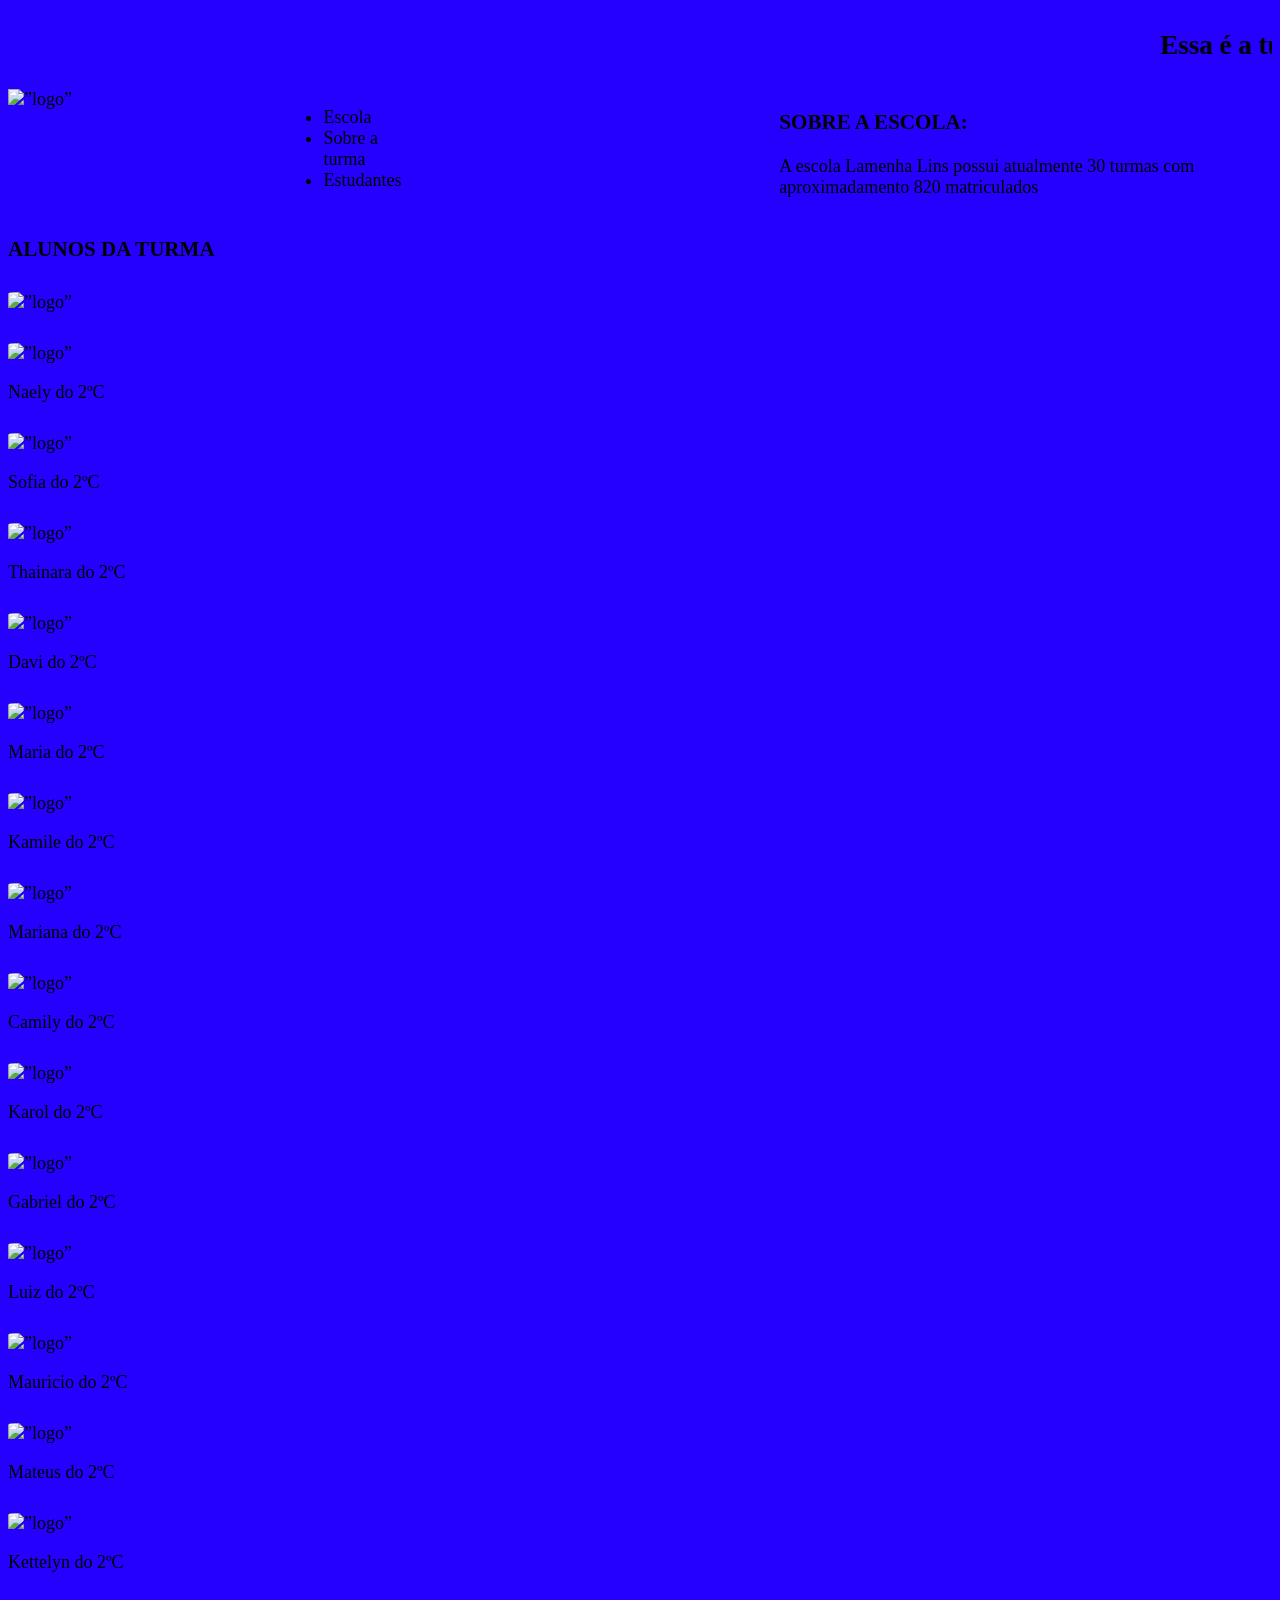
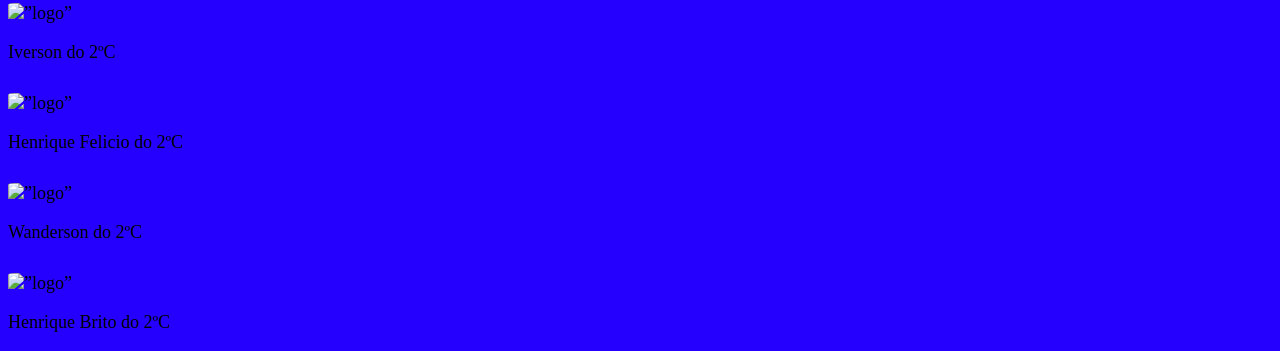
==== index.html @ 3bd7f38f "Add files via upload" ====
<!DOCTYPE html>
<html lang="en">
<head>
    <meta charset="UTF-8">
    <meta http-equiv="X-UA-Compatible" content="IE=edge">
    <meta name="viewport" content="width=device-width, initial-scale=1.0">
    <title>Escola Lamenha Lins</title>
    <link rel = "stylesheet" href = Style.css>
</head>
 
<html lang="en">

<body>
    <header>
        <section class = "topo">
        <marquee><h1>Essa é a turma do 2ºC</h1></marquee>
        <section class = "meio">
     <img class="logoescola" src=img/zedamanga.png alt=”logo”>
        <ul class = "topico">
            <li>Escola</li>
            <li>Sobre a turma</li>
            <li>Estudantes</li>
        </ul>
    
        <div>
            <h1>SOBRE A ESCOLA:</h1>
            <p> A escola Lamenha Lins possui atualmente 30 turmas com aproximadamento 820 matriculados</p>
        </div>
    </section>
    <section>
        <div>
            
            <h1><strong> ALUNOS DA TURMA</strong></h1>
            
        <div Class = "item">
            <img src=img/Ewellyn.jpg alt=”logo”>
            <p><STROEwellyn do 2ºC</p>
        </div>
        <div Class = "item">   
            <img src=img/Naely.jpg alt=”logo”>
            <p>Naely do 2ºC</p>
        </div>
        <div Class = "item">
            <img src=img/Sofia.jpg alt=”logo”>
            <p>Sofia do 2ºC</p>
        </div>
        <div Class = "item">
            <img src=img/Thainara.jpg alt=”logo”>
            <p>Thainara do 2ºC</p>
        </div>
        <div Class = "item">
            <img src=img/davizinho.jpg alt=”logo”>
            <p>Davi do 2ºC</p>
        </div>
        <div Class = "item">
            <img src=img/Maria.png alt=”logo”>
            <p>Maria do 2ºC</p>
        </div>
        <div Class = "item">
            <img src=img/Kamile.jpg alt=”logo”>
            <p>Kamile do 2ºC</p>
        </div>
        <div Class = "item">
            <img src=img/Mariana.jpg alt=”logo”>
            <p>Mariana do 2ºC</p>
        </div>
        <div Class = "item">
            <img src=img/Camily.jpg alt=”logo”>
            <p>Camily do 2ºC</p>
        </div>
        <div Class = "item">
            <img src=img/Karol.jpg alt=”logo”>
            <p>Karol do 2ºC</p>
        </div>
        <div Class = "item">
            <img src=img/Gabriel.jpg alt=”logo”>
            <p>Gabriel do 2ºC</p>
        </div>
        <div Class = "item">
            <img src=img/Luiz.jpg alt=”logo”>
            <p>Luiz do 2ºC</p>
        </div>
        <div Class = "item">
            <img src=img/Mauricio.jpg alt=”logo”>
            <p>Mauricio do 2ºC</p>
        </div>
        <div Class = "item">
            <img src=img/Mateus.jpg alt=”logo”>
            <p>Mateus do 2ºC</p>
        </div>
        <div Class = "item">
            <img src=img/KETTELYN.jpg alt=”logo”>
            <p>Kettelyn do 2ºC</p>
        </div>
        <div Class = "item">
            <img src=img/Iverson.png alt=”logo”>
            <p>Iverson do 2ºC</p>
        </div>
        <div Class = "item">
            <img src=img/HenriqueFelicio.jpeg alt=”logo”>
            <p>Henrique Felicio do 2ºC</p>
        </div>
        <div Class = "item">
            <img src=img/Wanderson.jpg alt=”logo”>
            <p>Wanderson do 2ºC</p>
        </div>
        <div Class = "item">
            <img src=img/HenriqueBrito.jpg alt=”logo”>
            <p>Henrique Brito do 2ºC</p>
        </div>
        </div>
    </section>
</body>
</html>
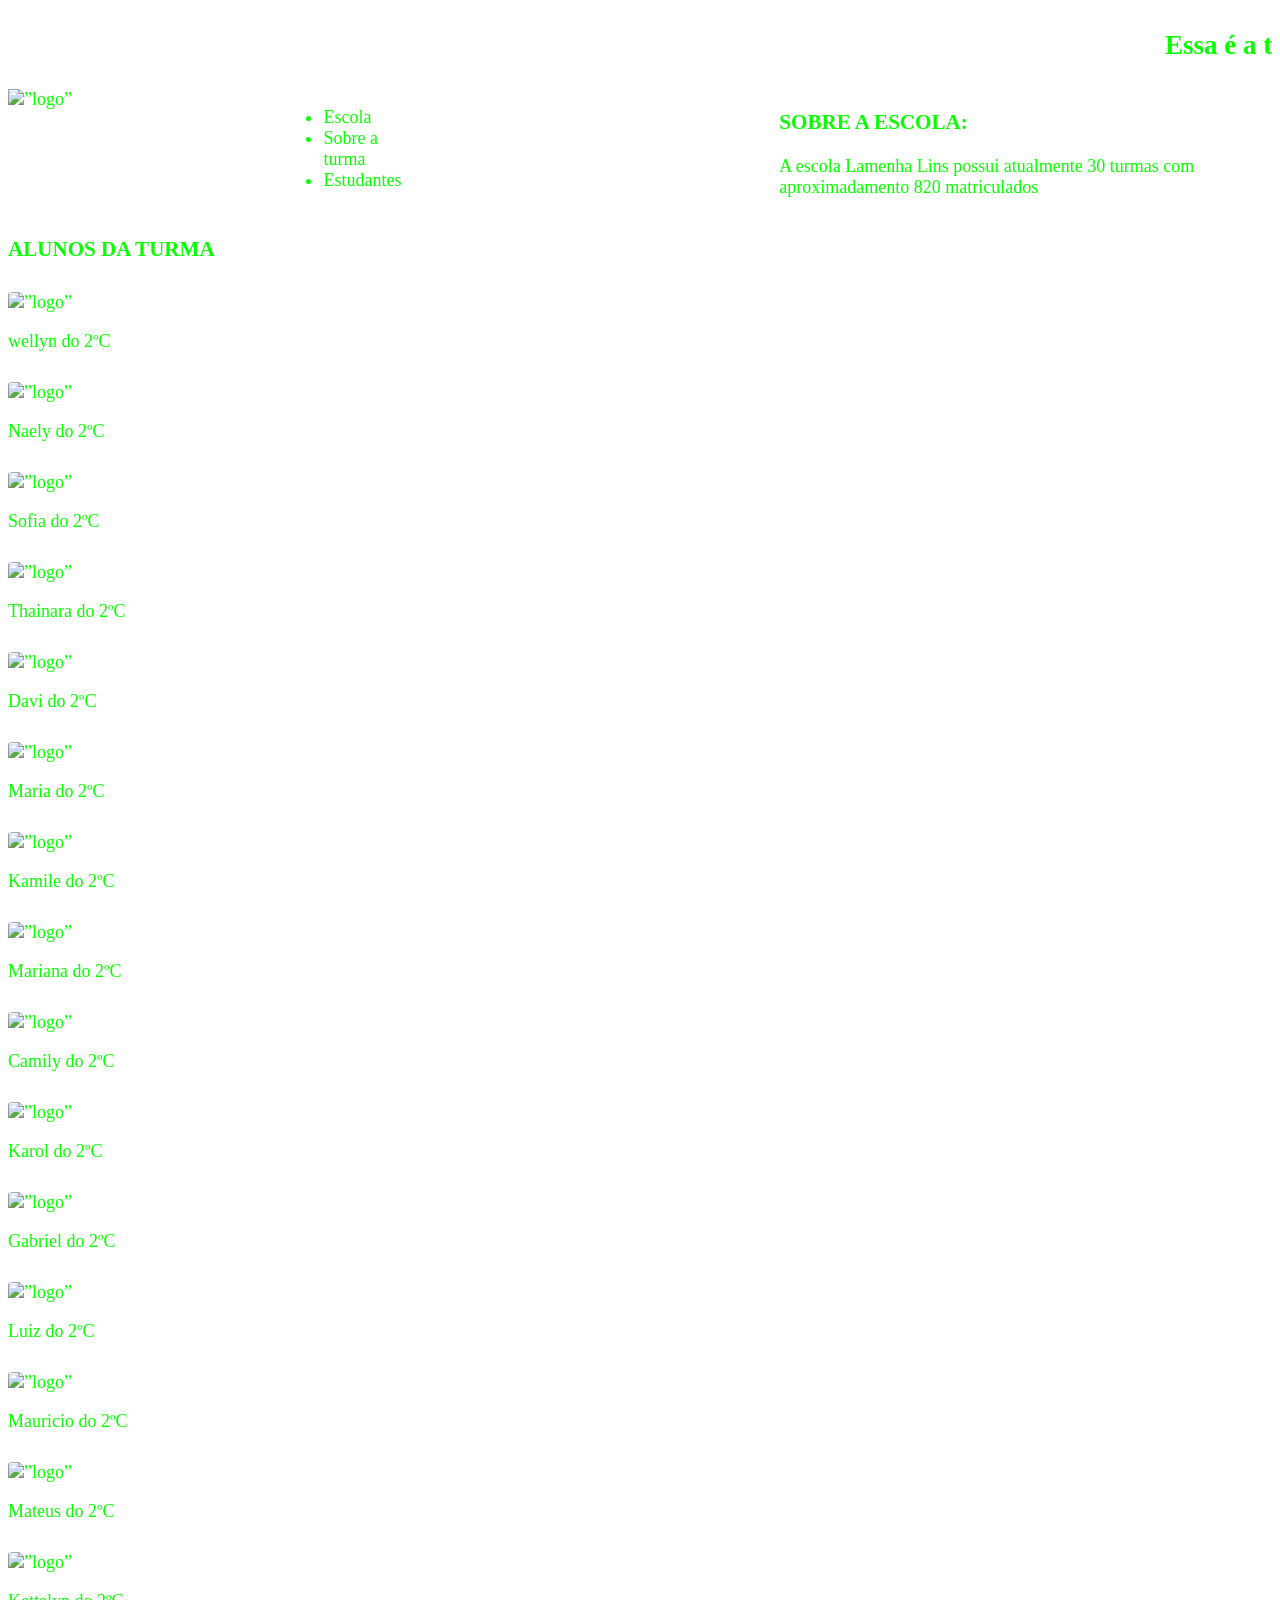
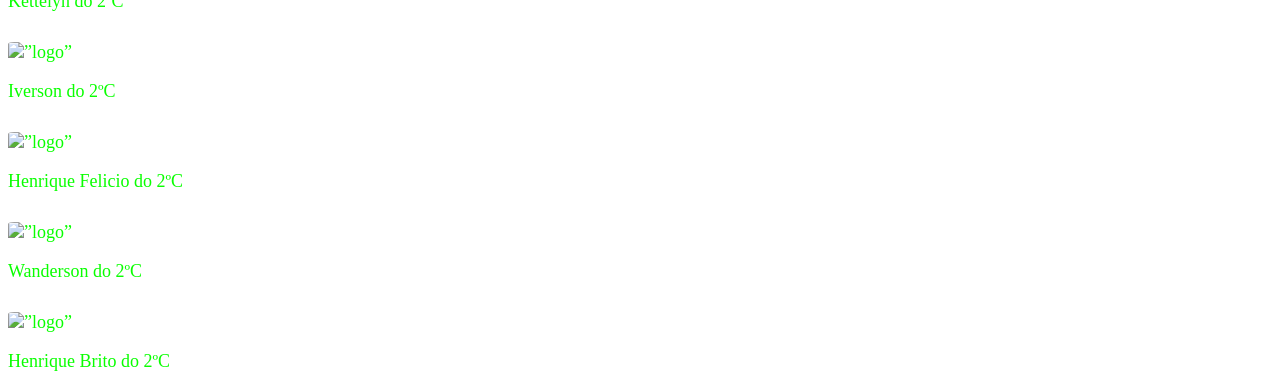
==== commit 6b64ac91: "Add files via upload" ====
--- a/index.html
+++ b/index.html
@@ -34,80 +34,99 @@
             
         <div Class = "item">
             <img src=img/Ewellyn.jpg alt=”logo”>
-            <p><STROEwellyn do 2ºC</p>
+          <p>  wellyn do 2ºC </p> 
         </div>
+
         <div Class = "item">   
             <img src=img/Naely.jpg alt=”logo”>
             <p>Naely do 2ºC</p>
         </div>
+
         <div Class = "item">
             <img src=img/Sofia.jpg alt=”logo”>
             <p>Sofia do 2ºC</p>
         </div>
+
         <div Class = "item">
             <img src=img/Thainara.jpg alt=”logo”>
             <p>Thainara do 2ºC</p>
         </div>
+
         <div Class = "item">
             <img src=img/davizinho.jpg alt=”logo”>
             <p>Davi do 2ºC</p>
         </div>
+
         <div Class = "item">
             <img src=img/Maria.png alt=”logo”>
             <p>Maria do 2ºC</p>
         </div>
+
         <div Class = "item">
             <img src=img/Kamile.jpg alt=”logo”>
             <p>Kamile do 2ºC</p>
         </div>
+
         <div Class = "item">
             <img src=img/Mariana.jpg alt=”logo”>
             <p>Mariana do 2ºC</p>
         </div>
+
         <div Class = "item">
             <img src=img/Camily.jpg alt=”logo”>
             <p>Camily do 2ºC</p>
         </div>
+
         <div Class = "item">
             <img src=img/Karol.jpg alt=”logo”>
             <p>Karol do 2ºC</p>
         </div>
+
         <div Class = "item">
             <img src=img/Gabriel.jpg alt=”logo”>
             <p>Gabriel do 2ºC</p>
         </div>
+
         <div Class = "item">
             <img src=img/Luiz.jpg alt=”logo”>
             <p>Luiz do 2ºC</p>
         </div>
+
         <div Class = "item">
             <img src=img/Mauricio.jpg alt=”logo”>
             <p>Mauricio do 2ºC</p>
         </div>
+
         <div Class = "item">
             <img src=img/Mateus.jpg alt=”logo”>
             <p>Mateus do 2ºC</p>
         </div>
+
         <div Class = "item">
             <img src=img/KETTELYN.jpg alt=”logo”>
             <p>Kettelyn do 2ºC</p>
         </div>
+
         <div Class = "item">
             <img src=img/Iverson.png alt=”logo”>
             <p>Iverson do 2ºC</p>
         </div>
+
         <div Class = "item">
             <img src=img/HenriqueFelicio.jpeg alt=”logo”>
             <p>Henrique Felicio do 2ºC</p>
         </div>
+
         <div Class = "item">
             <img src=img/Wanderson.jpg alt=”logo”>
             <p>Wanderson do 2ºC</p>
         </div>
+
         <div Class = "item">
             <img src=img/HenriqueBrito.jpg alt=”logo”>
             <p>Henrique Brito do 2ºC</p>
         </div>
+        
         </div>
     </section>
 </body>
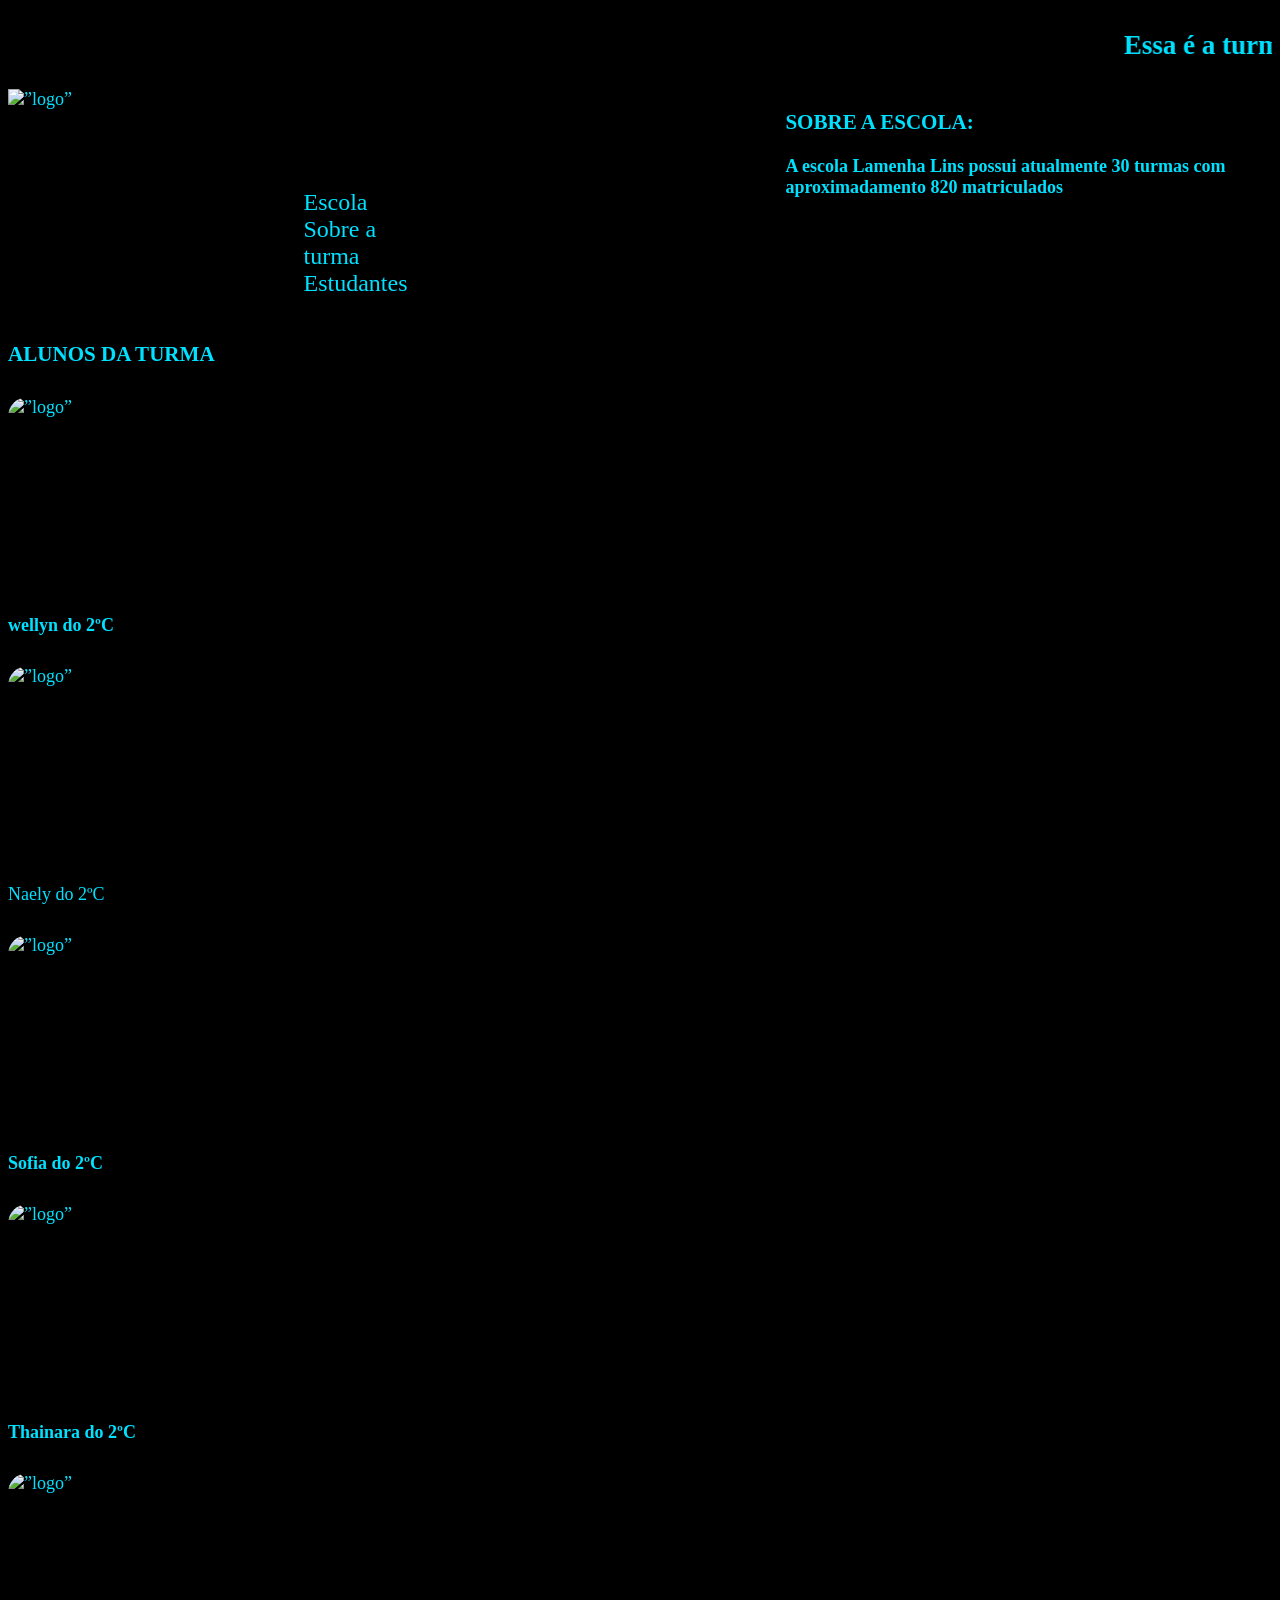
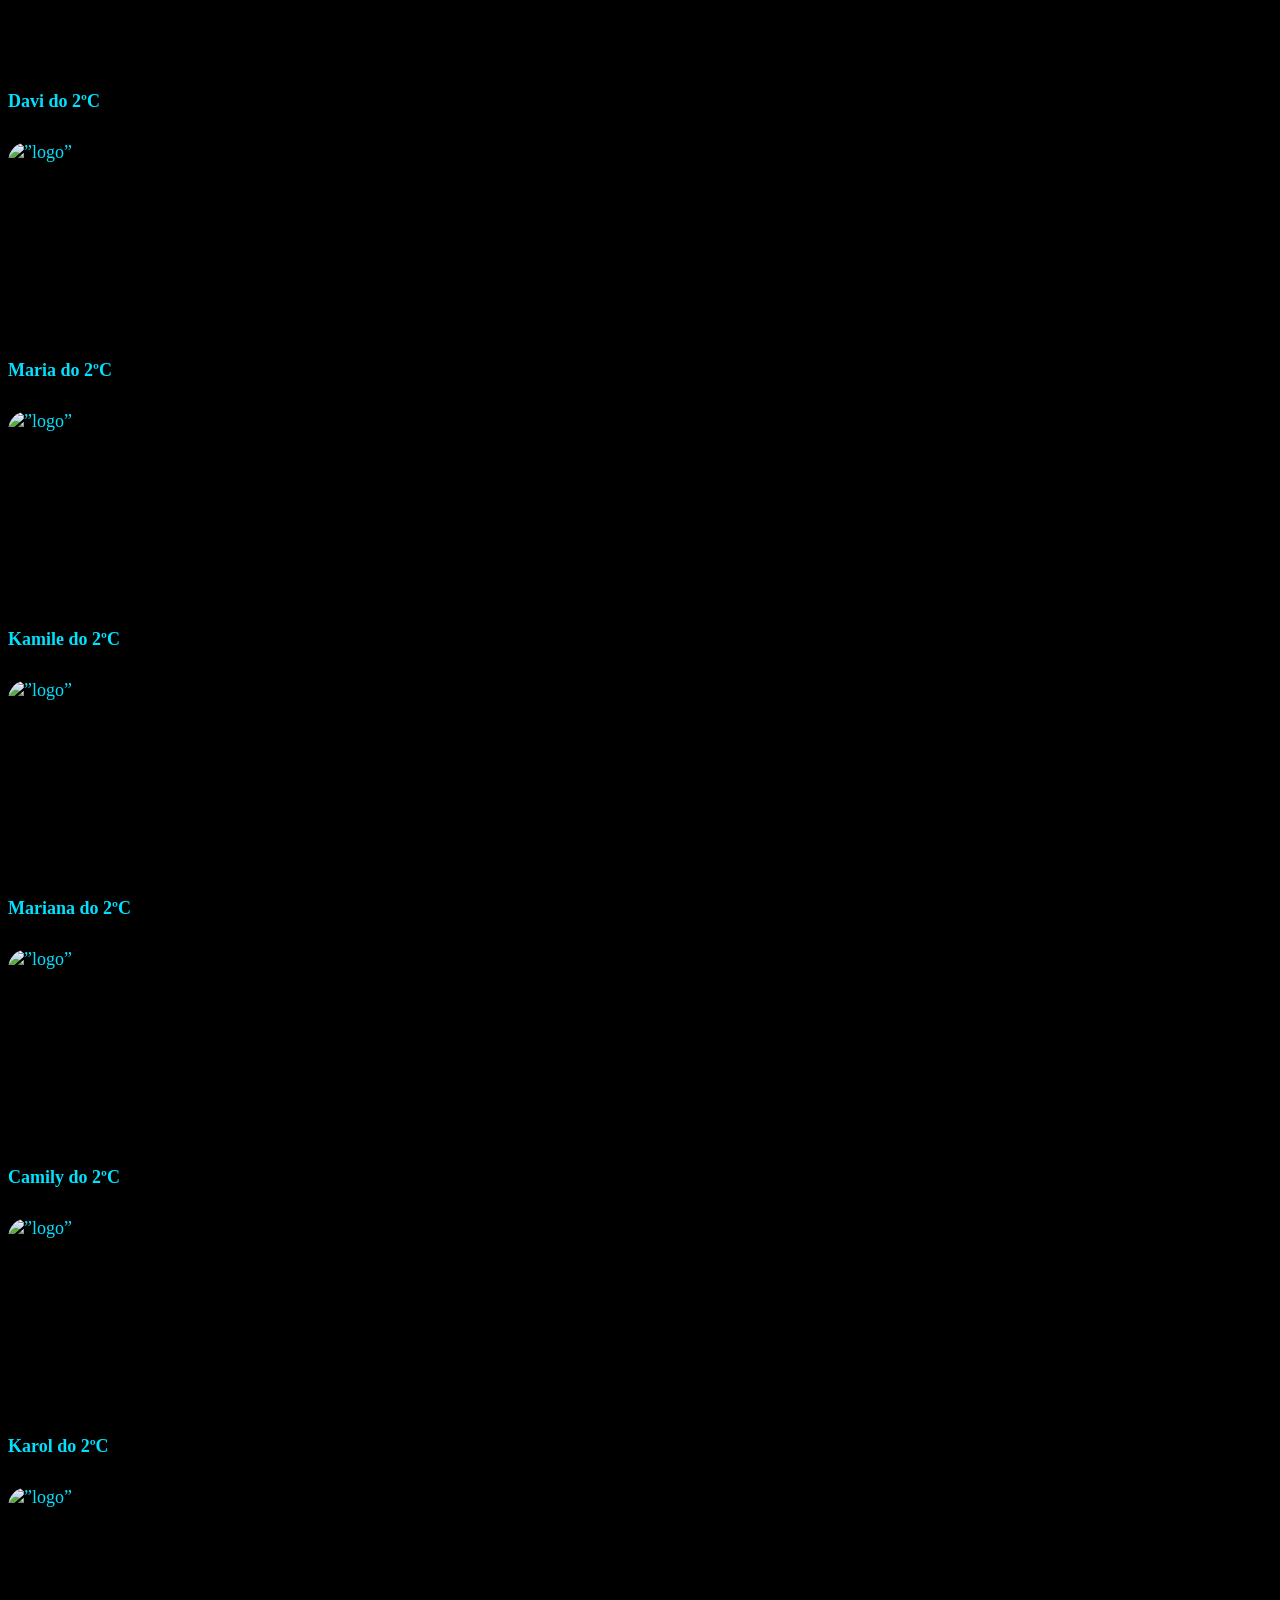
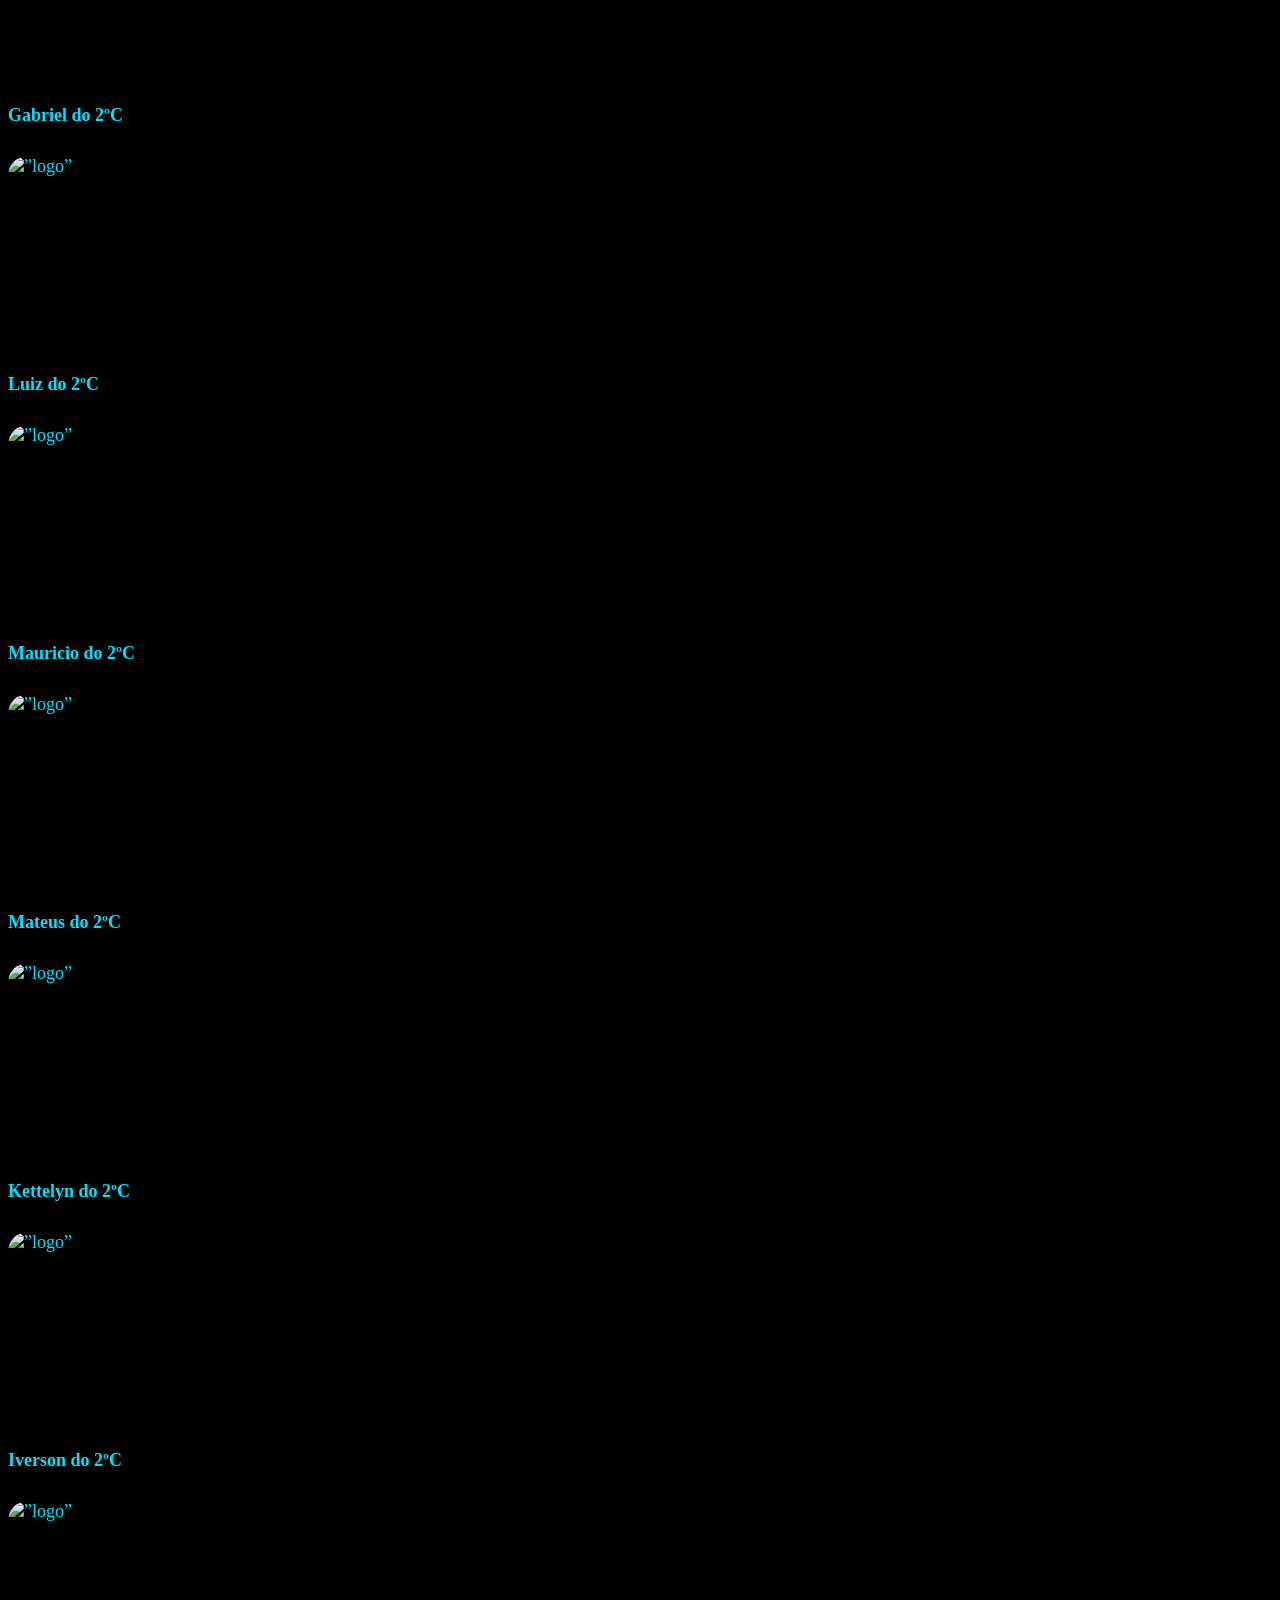
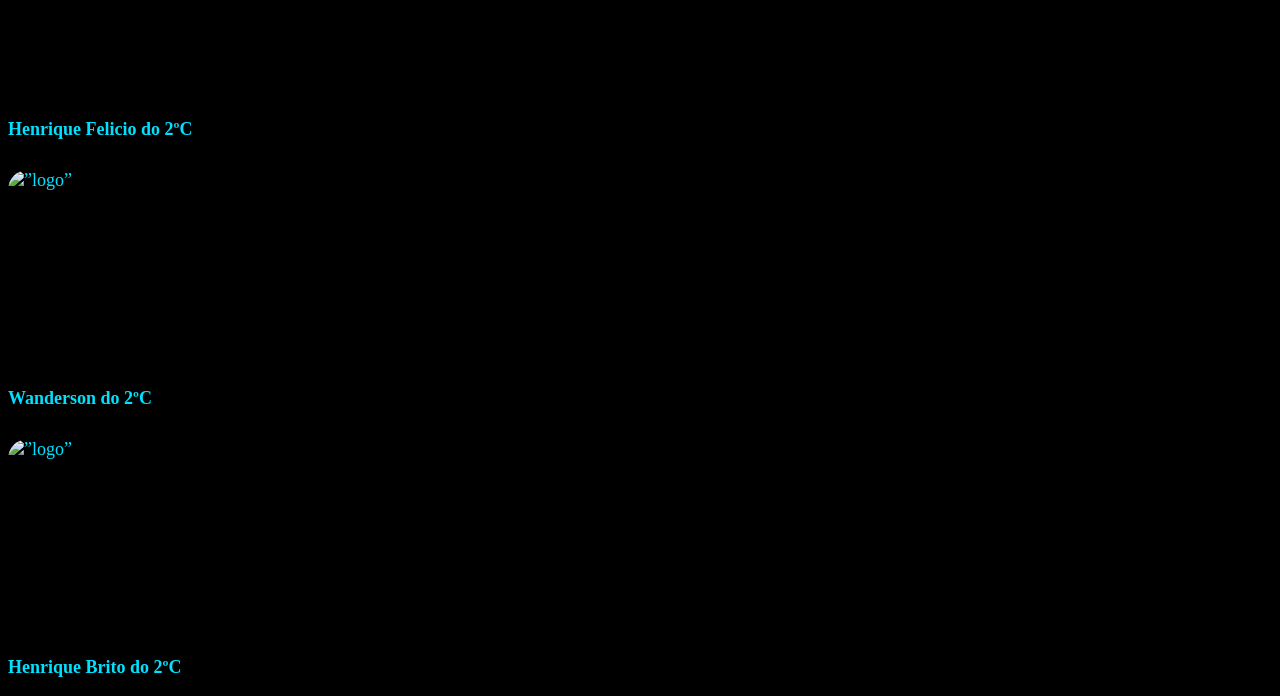
==== commit dd1a9382: "Add files via upload" ====
--- a/index.html
+++ b/index.html
@@ -24,7 +24,7 @@
     
         <div>
             <h1>SOBRE A ESCOLA:</h1>
-            <p> A escola Lamenha Lins possui atualmente 30 turmas com aproximadamento 820 matriculados</p>
+          <strong>  <p> A escola Lamenha Lins possui atualmente 30 turmas com aproximadamento 820 matriculados</p></strong>
         </div>
     </section>
     <section>
@@ -34,97 +34,97 @@
             
         <div Class = "item">
             <img src=img/Ewellyn.jpg alt=”logo”>
-          <p>  wellyn do 2ºC </p> 
+          <strong><p>  wellyn do 2ºC </p></strong> 
         </div>
 
         <div Class = "item">   
             <img src=img/Naely.jpg alt=”logo”>
-            <p>Naely do 2ºC</p>
+            <p>Naely do 2ºC</p></strong>
         </div>
 
         <div Class = "item">
             <img src=img/Sofia.jpg alt=”logo”>
-            <p>Sofia do 2ºC</p>
+            <strong>   <p>Sofia do 2ºC</p></strong>
         </div>
 
         <div Class = "item">
             <img src=img/Thainara.jpg alt=”logo”>
-            <p>Thainara do 2ºC</p>
+            <strong>  <p>Thainara do 2ºC</p></strong>
         </div>
 
         <div Class = "item">
             <img src=img/davizinho.jpg alt=”logo”>
-            <p>Davi do 2ºC</p>
+            <strong>  <p>Davi do 2ºC</p></strong>
         </div>
 
         <div Class = "item">
             <img src=img/Maria.png alt=”logo”>
-            <p>Maria do 2ºC</p>
+            <strong>   <p>Maria do 2ºC</p></strong>
         </div>
 
         <div Class = "item">
             <img src=img/Kamile.jpg alt=”logo”>
-            <p>Kamile do 2ºC</p>
+            <strong>  <p>Kamile do 2ºC</p></strong>
         </div>
 
         <div Class = "item">
             <img src=img/Mariana.jpg alt=”logo”>
-            <p>Mariana do 2ºC</p>
+            <strong>  <p>Mariana do 2ºC</p></strong>
         </div>
 
         <div Class = "item">
             <img src=img/Camily.jpg alt=”logo”>
-            <p>Camily do 2ºC</p>
+            <strong>  <p>Camily do 2ºC</p></strong>
         </div>
 
         <div Class = "item">
             <img src=img/Karol.jpg alt=”logo”>
-            <p>Karol do 2ºC</p>
+            <strong>  <p>Karol do 2ºC</p></strong>
         </div>
 
         <div Class = "item">
             <img src=img/Gabriel.jpg alt=”logo”>
-            <p>Gabriel do 2ºC</p>
+            <strong> <p>Gabriel do 2ºC</p></strong>
         </div>
 
         <div Class = "item">
             <img src=img/Luiz.jpg alt=”logo”>
-            <p>Luiz do 2ºC</p>
+            <strong>  <p>Luiz do 2ºC</p></strong>
         </div>
 
         <div Class = "item">
             <img src=img/Mauricio.jpg alt=”logo”>
-            <p>Mauricio do 2ºC</p>
+            <strong>  <p>Mauricio do 2ºC</p></strong>
         </div>
 
         <div Class = "item">
             <img src=img/Mateus.jpg alt=”logo”>
-            <p>Mateus do 2ºC</p>
+            <strong>   <p>Mateus do 2ºC</p></strong>
         </div>
 
         <div Class = "item">
             <img src=img/KETTELYN.jpg alt=”logo”>
-            <p>Kettelyn do 2ºC</p>
+            <strong>  <p>Kettelyn do 2ºC</p></strong>
         </div>
 
         <div Class = "item">
             <img src=img/Iverson.png alt=”logo”>
-            <p>Iverson do 2ºC</p>
+            <strong>  <p>Iverson do 2ºC</p></strong>
         </div>
 
         <div Class = "item">
             <img src=img/HenriqueFelicio.jpeg alt=”logo”>
-            <p>Henrique Felicio do 2ºC</p>
+            <strong>   <p>Henrique Felicio do 2ºC</p></strong>
         </div>
 
         <div Class = "item">
             <img src=img/Wanderson.jpg alt=”logo”>
-            <p>Wanderson do 2ºC</p>
+            <strong>  <p>Wanderson do 2ºC</p></strong>
         </div>
 
         <div Class = "item">
             <img src=img/HenriqueBrito.jpg alt=”logo”>
-            <p>Henrique Brito do 2ºC</p>
+            <strong>   <p>Henrique Brito do 2ºC</p></strong>
         </div>
         
         </div>
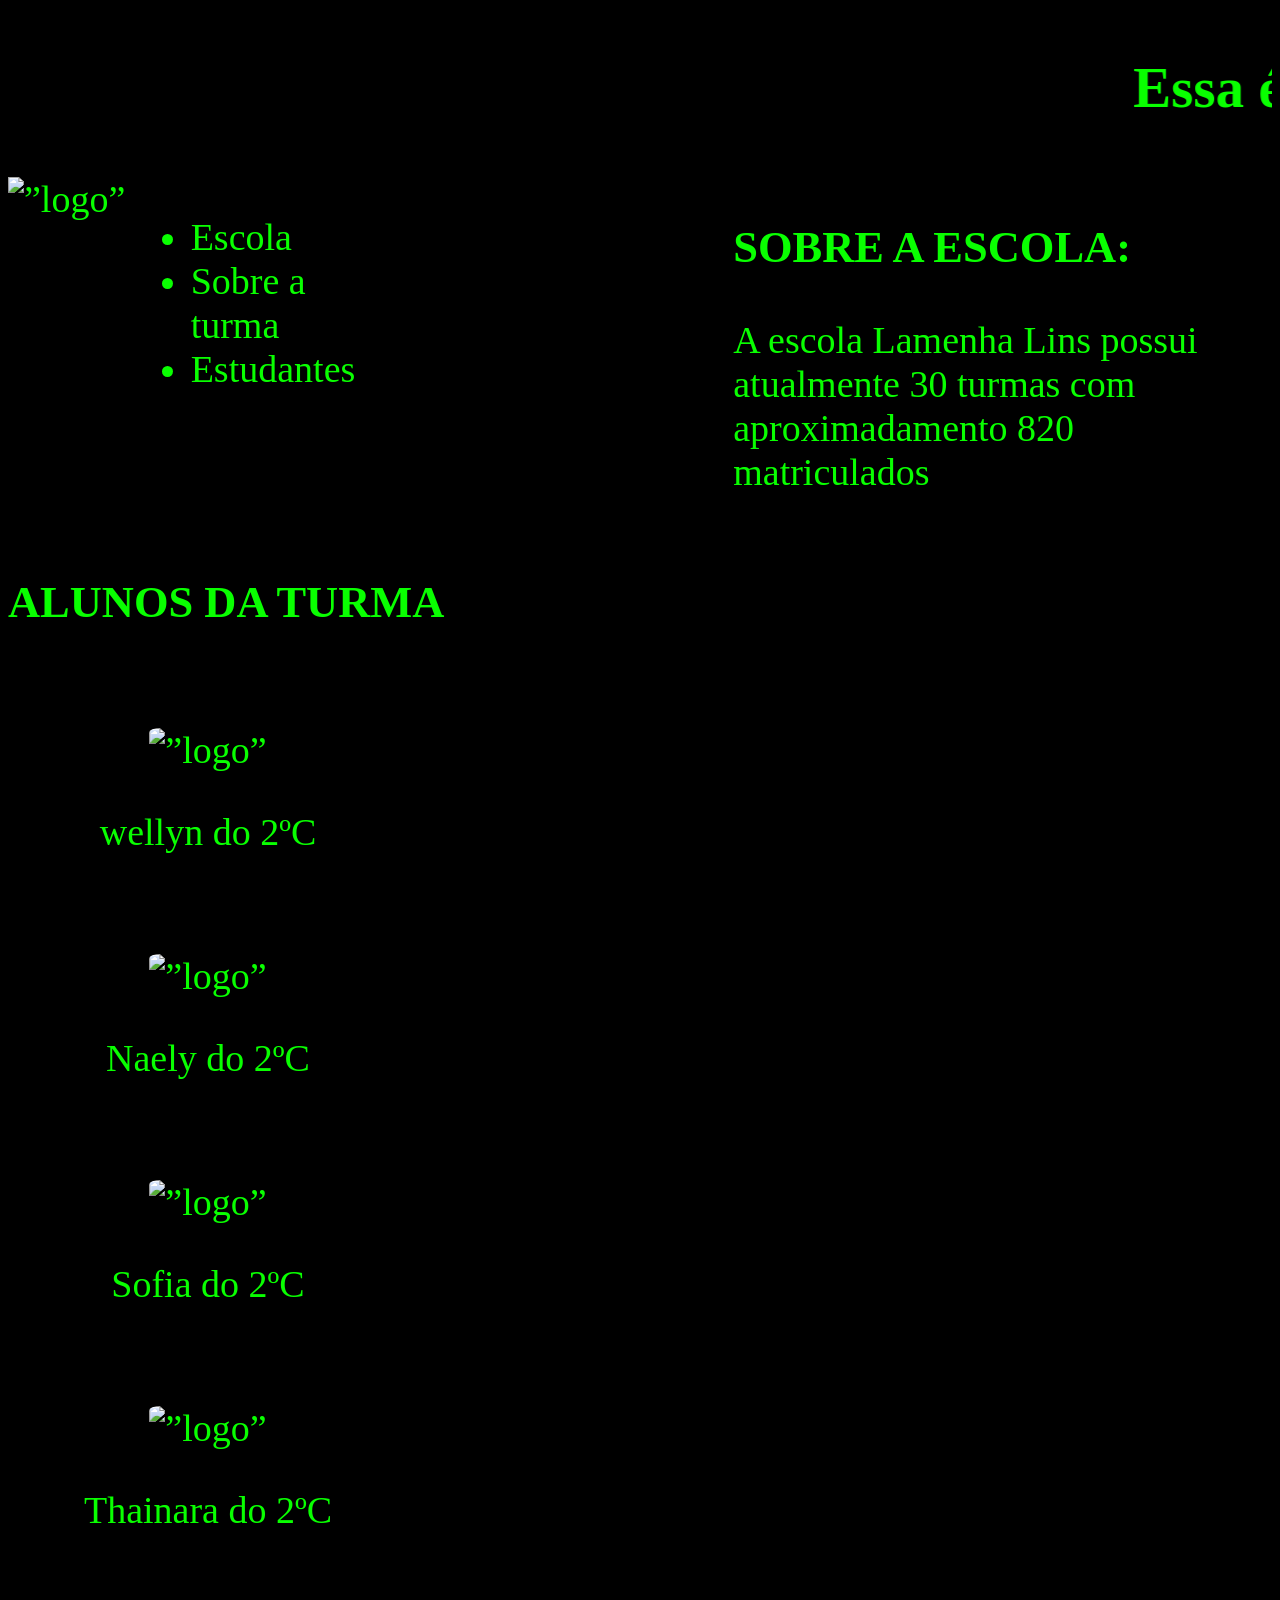
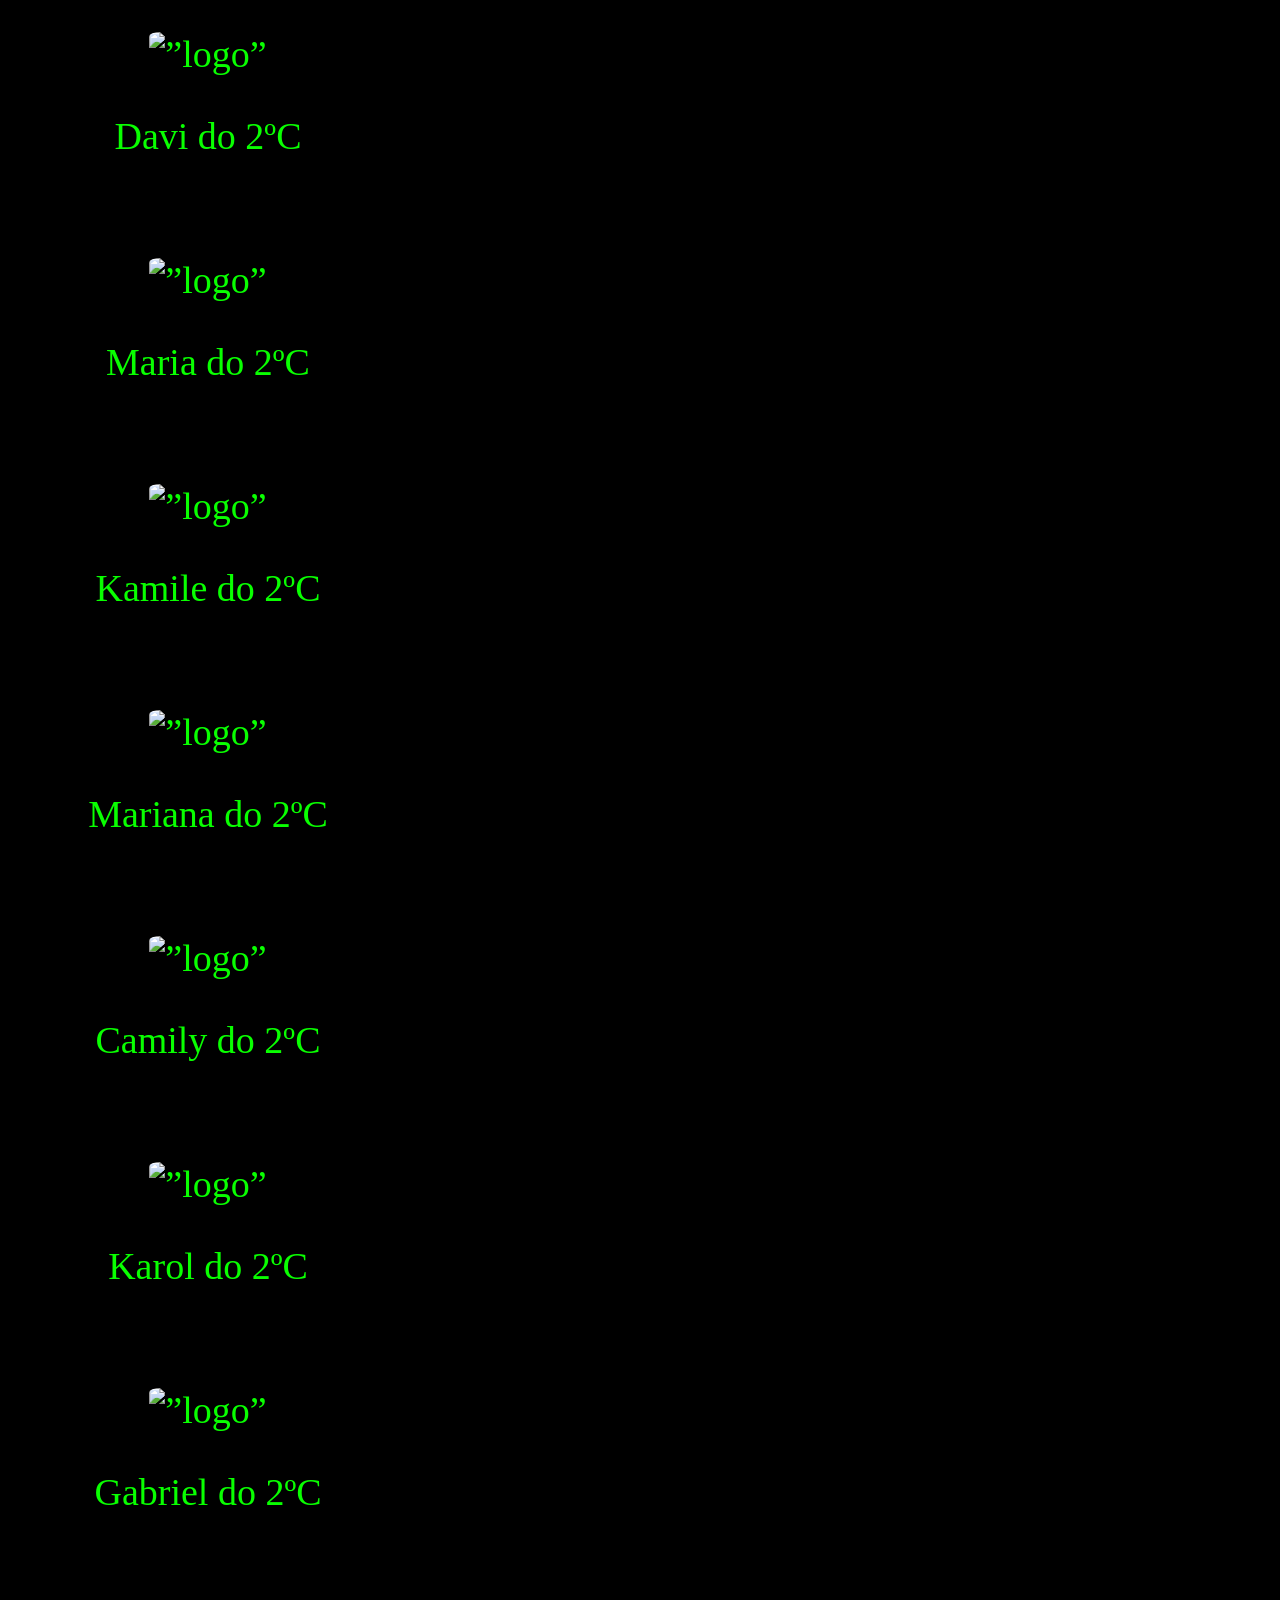
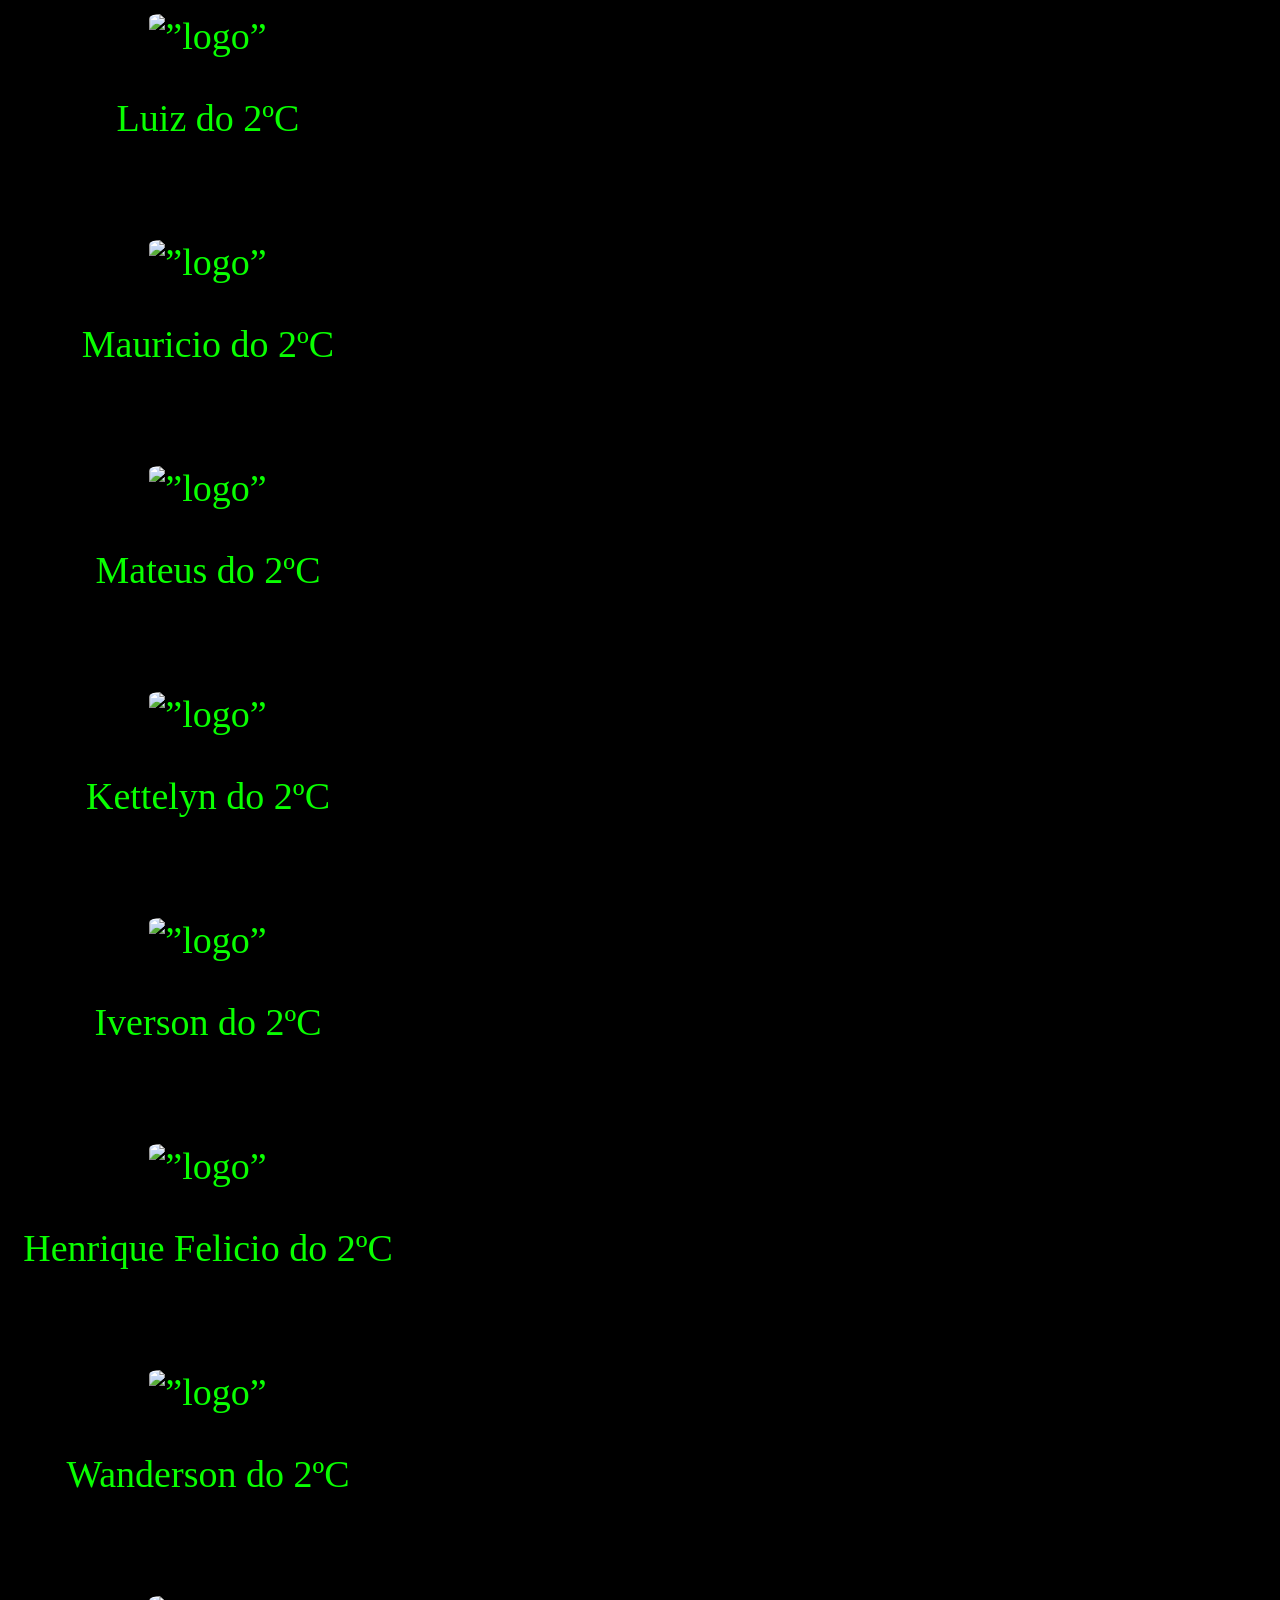
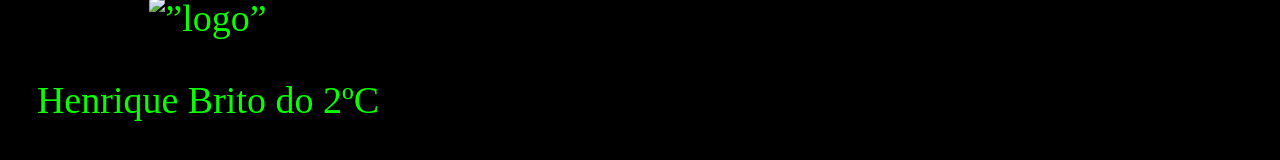
==== commit 5be1ca23: "Add files via upload" ====
--- a/index.html
+++ b/index.html
@@ -24,7 +24,7 @@
     
         <div>
             <h1>SOBRE A ESCOLA:</h1>
-          <strong>  <p> A escola Lamenha Lins possui atualmente 30 turmas com aproximadamento 820 matriculados</p></strong>
+            <p> A escola Lamenha Lins possui atualmente 30 turmas com aproximadamento 820 matriculados</p>
         </div>
     </section>
     <section>
@@ -34,97 +34,97 @@
             
         <div Class = "item">
             <img src=img/Ewellyn.jpg alt=”logo”>
-          <strong><p>  wellyn do 2ºC </p></strong> 
+          <p>  wellyn do 2ºC </p> 
         </div>
 
         <div Class = "item">   
             <img src=img/Naely.jpg alt=”logo”>
-            <p>Naely do 2ºC</p></strong>
+            <p>Naely do 2ºC</p>
         </div>
 
         <div Class = "item">
             <img src=img/Sofia.jpg alt=”logo”>
-            <strong>   <p>Sofia do 2ºC</p></strong>
+            <p>Sofia do 2ºC</p>
         </div>
 
         <div Class = "item">
             <img src=img/Thainara.jpg alt=”logo”>
-            <strong>  <p>Thainara do 2ºC</p></strong>
+            <p>Thainara do 2ºC</p>
         </div>
 
         <div Class = "item">
             <img src=img/davizinho.jpg alt=”logo”>
-            <strong>  <p>Davi do 2ºC</p></strong>
+            <p>Davi do 2ºC</p>
         </div>
 
         <div Class = "item">
             <img src=img/Maria.png alt=”logo”>
-            <strong>   <p>Maria do 2ºC</p></strong>
+            <p>Maria do 2ºC</p>
         </div>
 
         <div Class = "item">
             <img src=img/Kamile.jpg alt=”logo”>
-            <strong>  <p>Kamile do 2ºC</p></strong>
+            <p>Kamile do 2ºC</p>
         </div>
 
         <div Class = "item">
             <img src=img/Mariana.jpg alt=”logo”>
-            <strong>  <p>Mariana do 2ºC</p></strong>
+            <p>Mariana do 2ºC</p>
         </div>
 
         <div Class = "item">
             <img src=img/Camily.jpg alt=”logo”>
-            <strong>  <p>Camily do 2ºC</p></strong>
+            <p>Camily do 2ºC</p>
         </div>
 
         <div Class = "item">
             <img src=img/Karol.jpg alt=”logo”>
-            <strong>  <p>Karol do 2ºC</p></strong>
+            <p>Karol do 2ºC</p>
         </div>
 
         <div Class = "item">
             <img src=img/Gabriel.jpg alt=”logo”>
-            <strong> <p>Gabriel do 2ºC</p></strong>
+            <p>Gabriel do 2ºC</p>
         </div>
 
         <div Class = "item">
             <img src=img/Luiz.jpg alt=”logo”>
-            <strong>  <p>Luiz do 2ºC</p></strong>
+            <p>Luiz do 2ºC</p>
         </div>
 
         <div Class = "item">
             <img src=img/Mauricio.jpg alt=”logo”>
-            <strong>  <p>Mauricio do 2ºC</p></strong>
+            <p>Mauricio do 2ºC</p>
         </div>
 
         <div Class = "item">
             <img src=img/Mateus.jpg alt=”logo”>
-            <strong>   <p>Mateus do 2ºC</p></strong>
+            <p>Mateus do 2ºC</p>
         </div>
 
         <div Class = "item">
             <img src=img/KETTELYN.jpg alt=”logo”>
-            <strong>  <p>Kettelyn do 2ºC</p></strong>
+            <p>Kettelyn do 2ºC</p>
         </div>
 
         <div Class = "item">
             <img src=img/Iverson.png alt=”logo”>
-            <strong>  <p>Iverson do 2ºC</p></strong>
+            <p>Iverson do 2ºC</p>
         </div>
 
         <div Class = "item">
             <img src=img/HenriqueFelicio.jpeg alt=”logo”>
-            <strong>   <p>Henrique Felicio do 2ºC</p></strong>
+            <p>Henrique Felicio do 2ºC</p>
         </div>
 
         <div Class = "item">
             <img src=img/Wanderson.jpg alt=”logo”>
-            <strong>  <p>Wanderson do 2ºC</p></strong>
+            <p>Wanderson do 2ºC</p>
         </div>
 
         <div Class = "item">
             <img src=img/HenriqueBrito.jpg alt=”logo”>
-            <strong>   <p>Henrique Brito do 2ºC</p></strong>
+            <p>Henrique Brito do 2ºC</p>
         </div>
         
         </div>
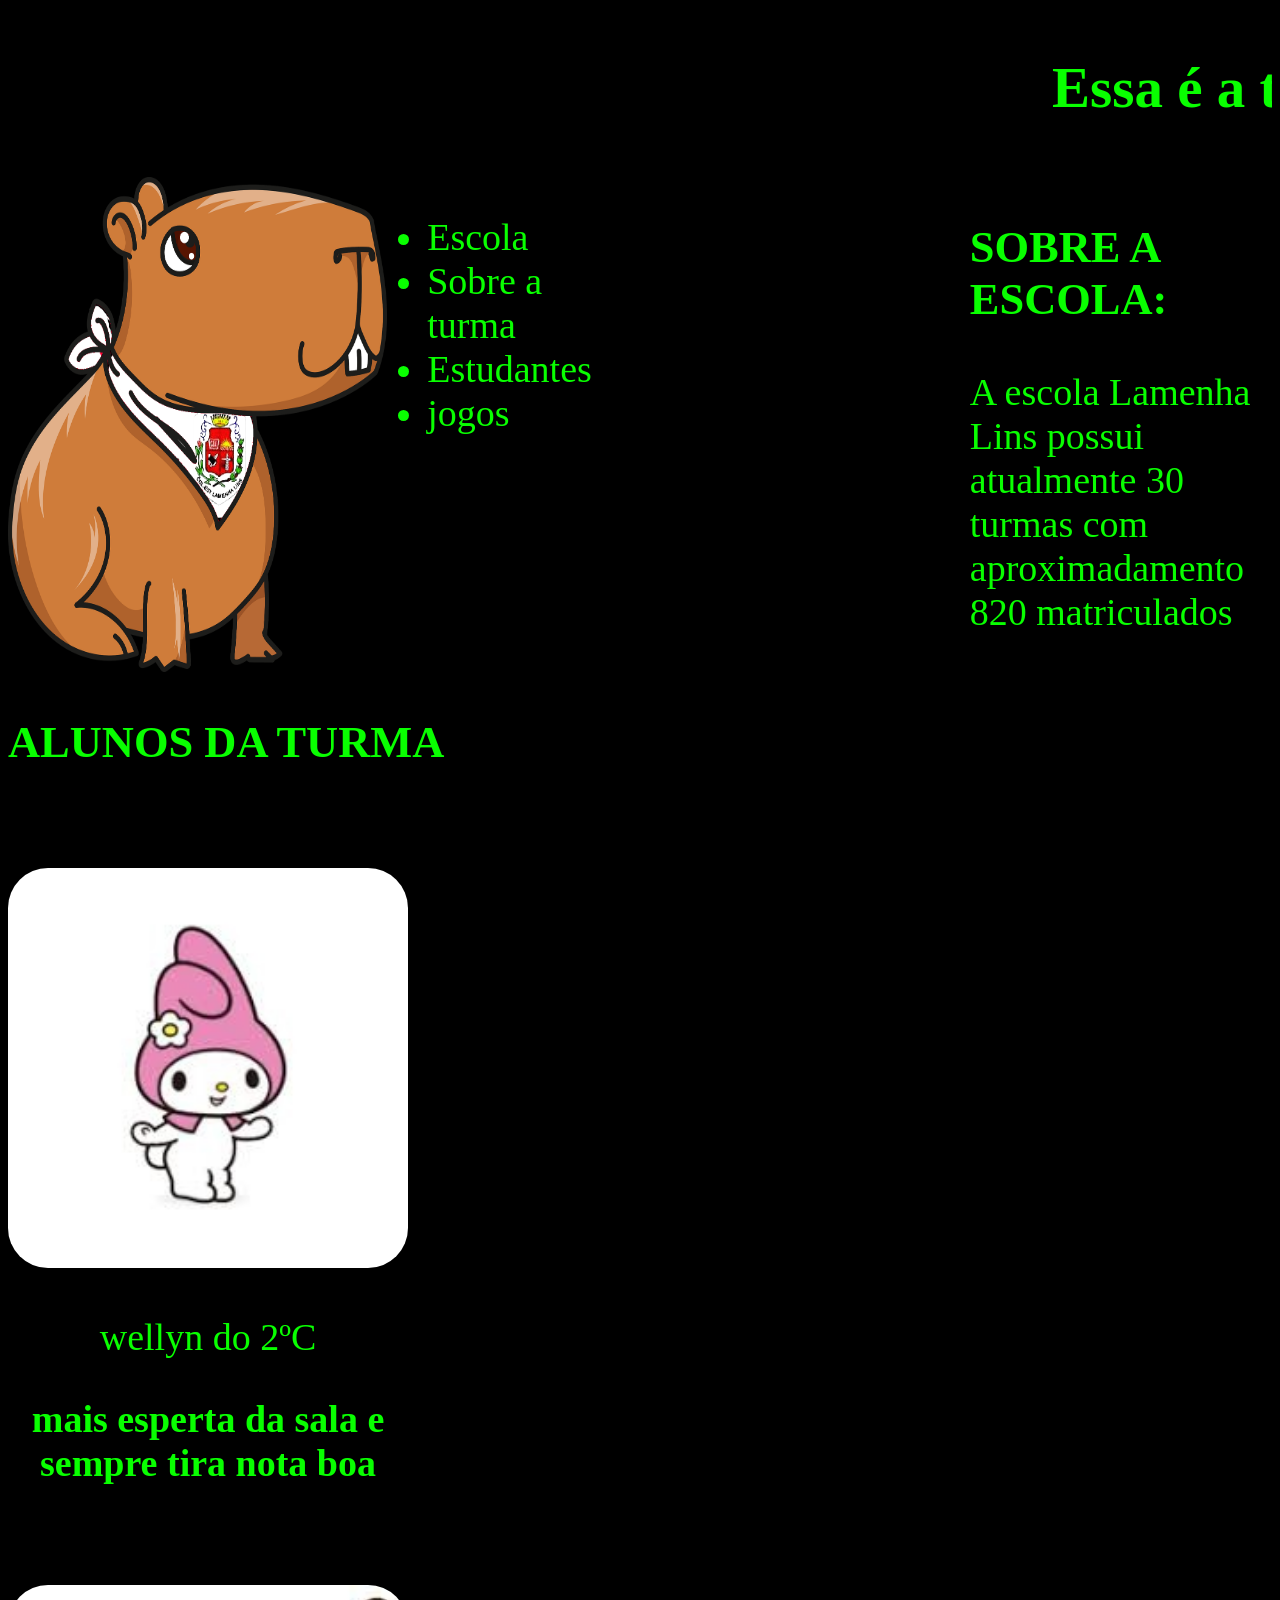
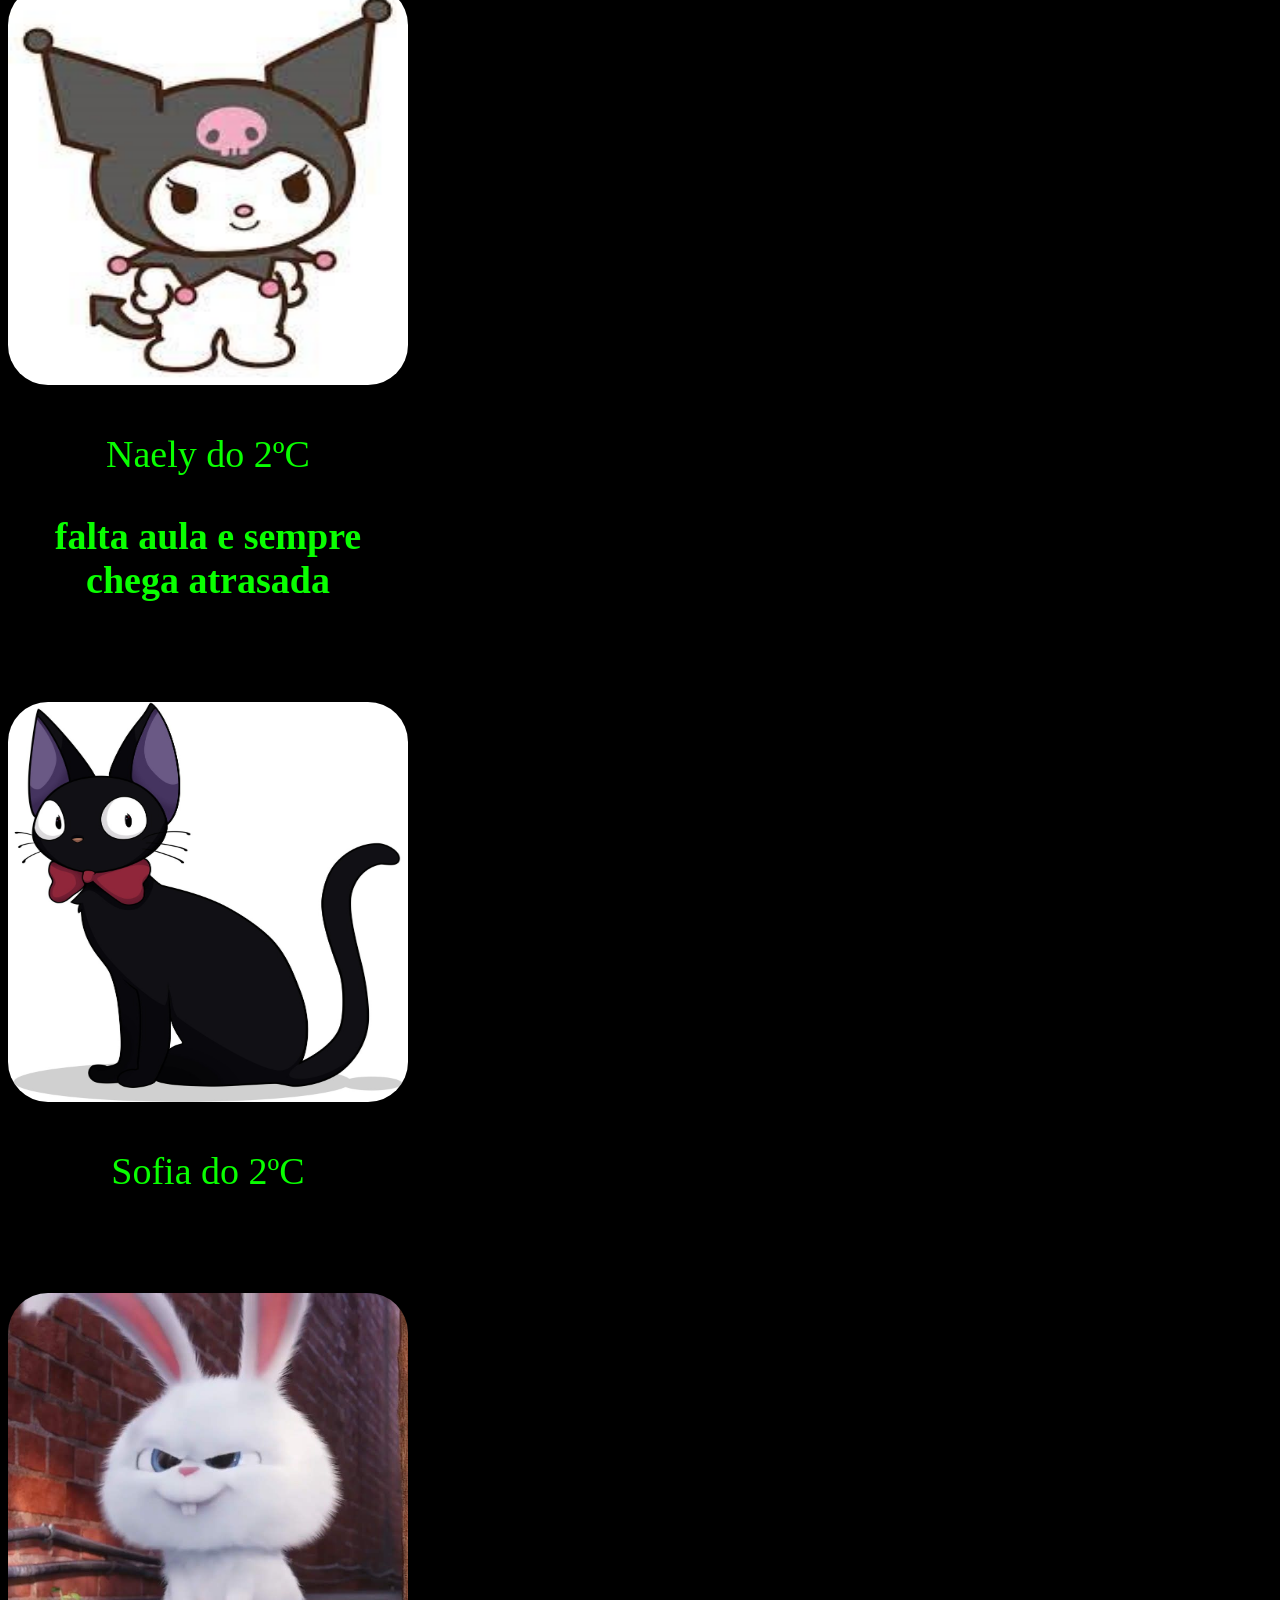
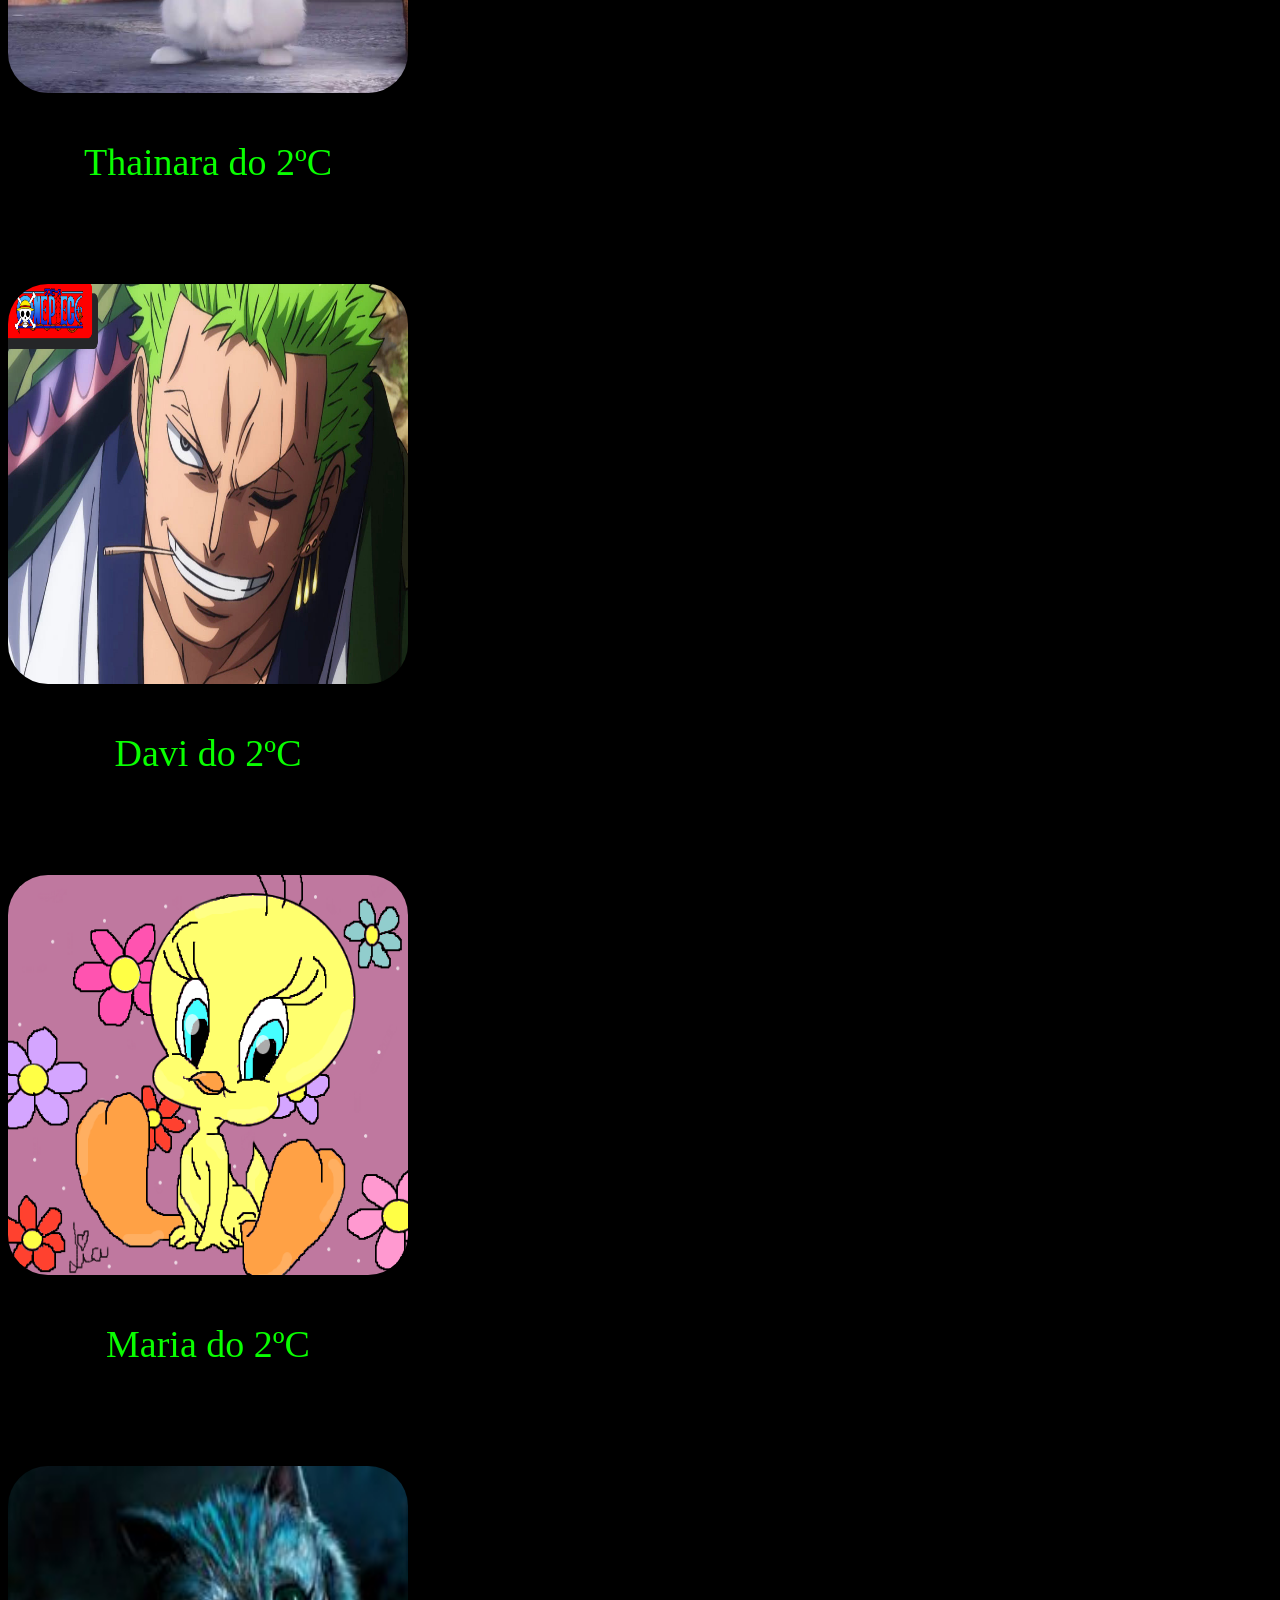
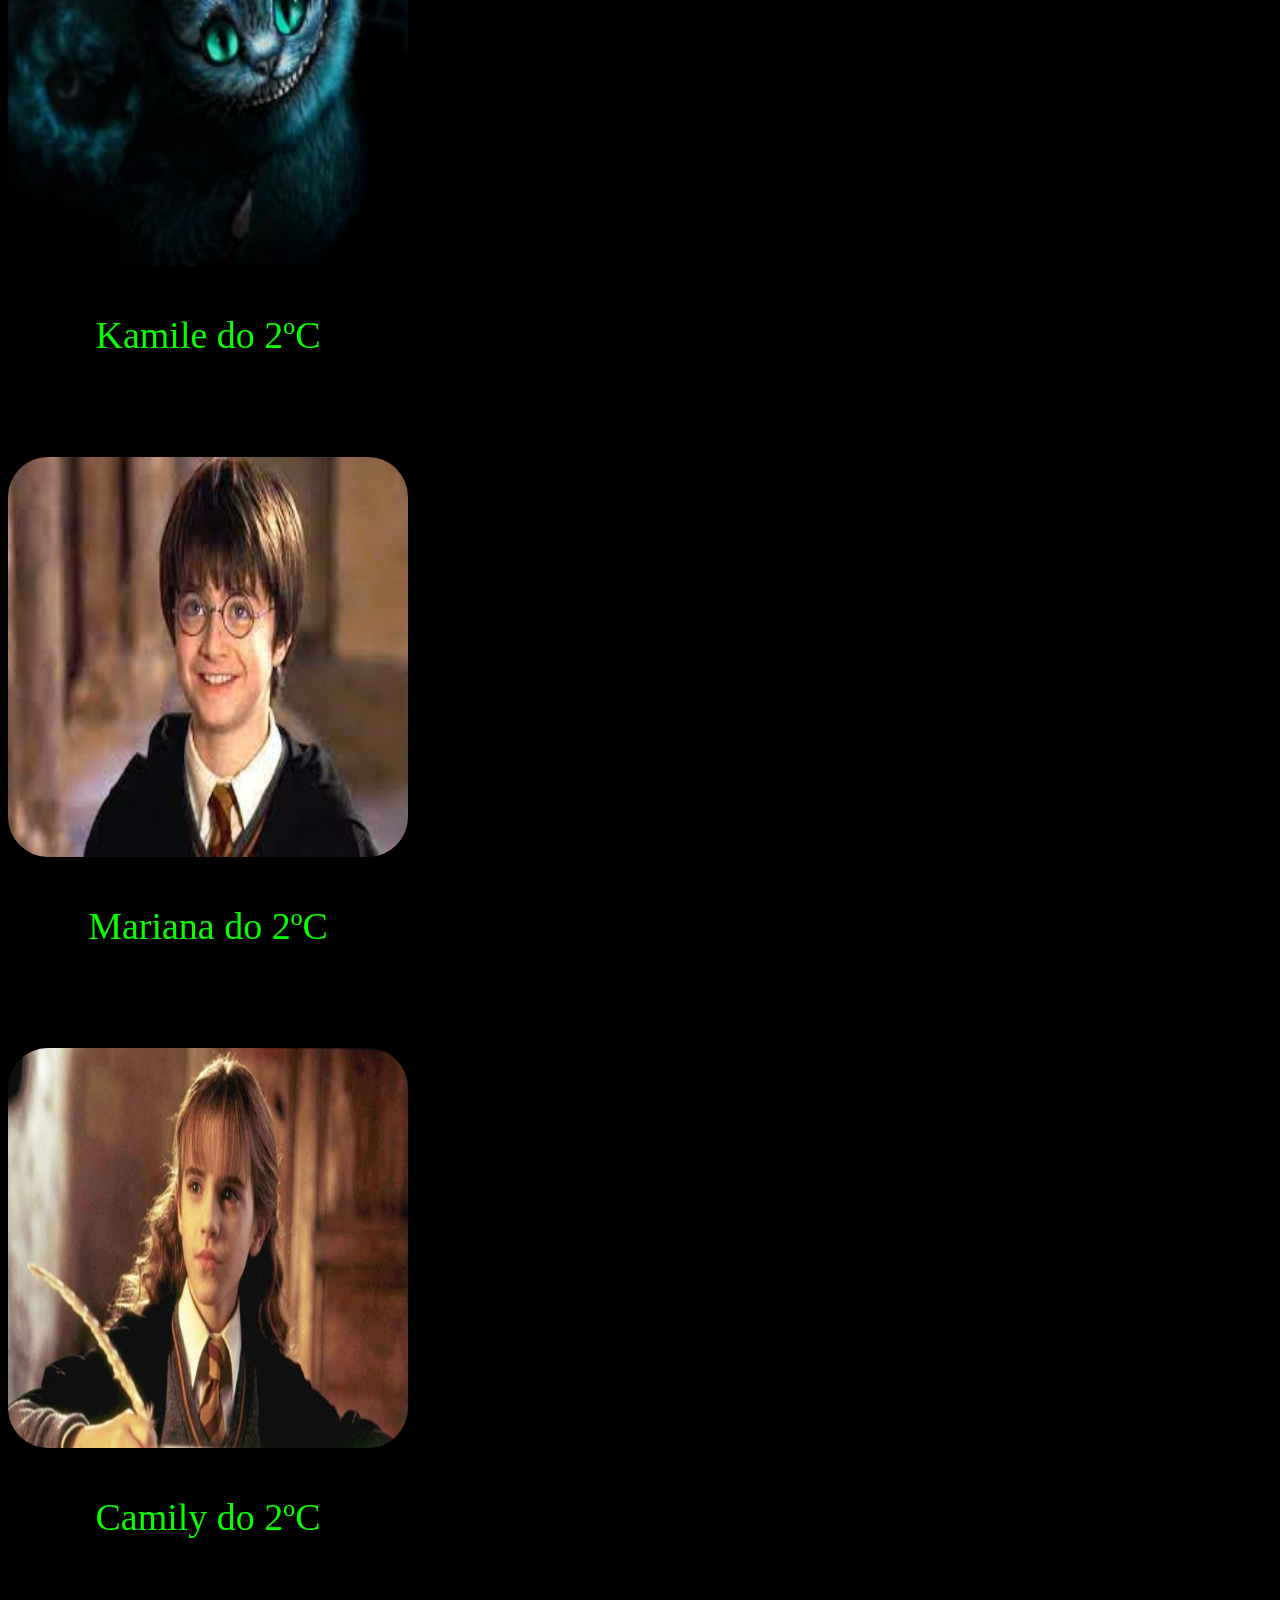
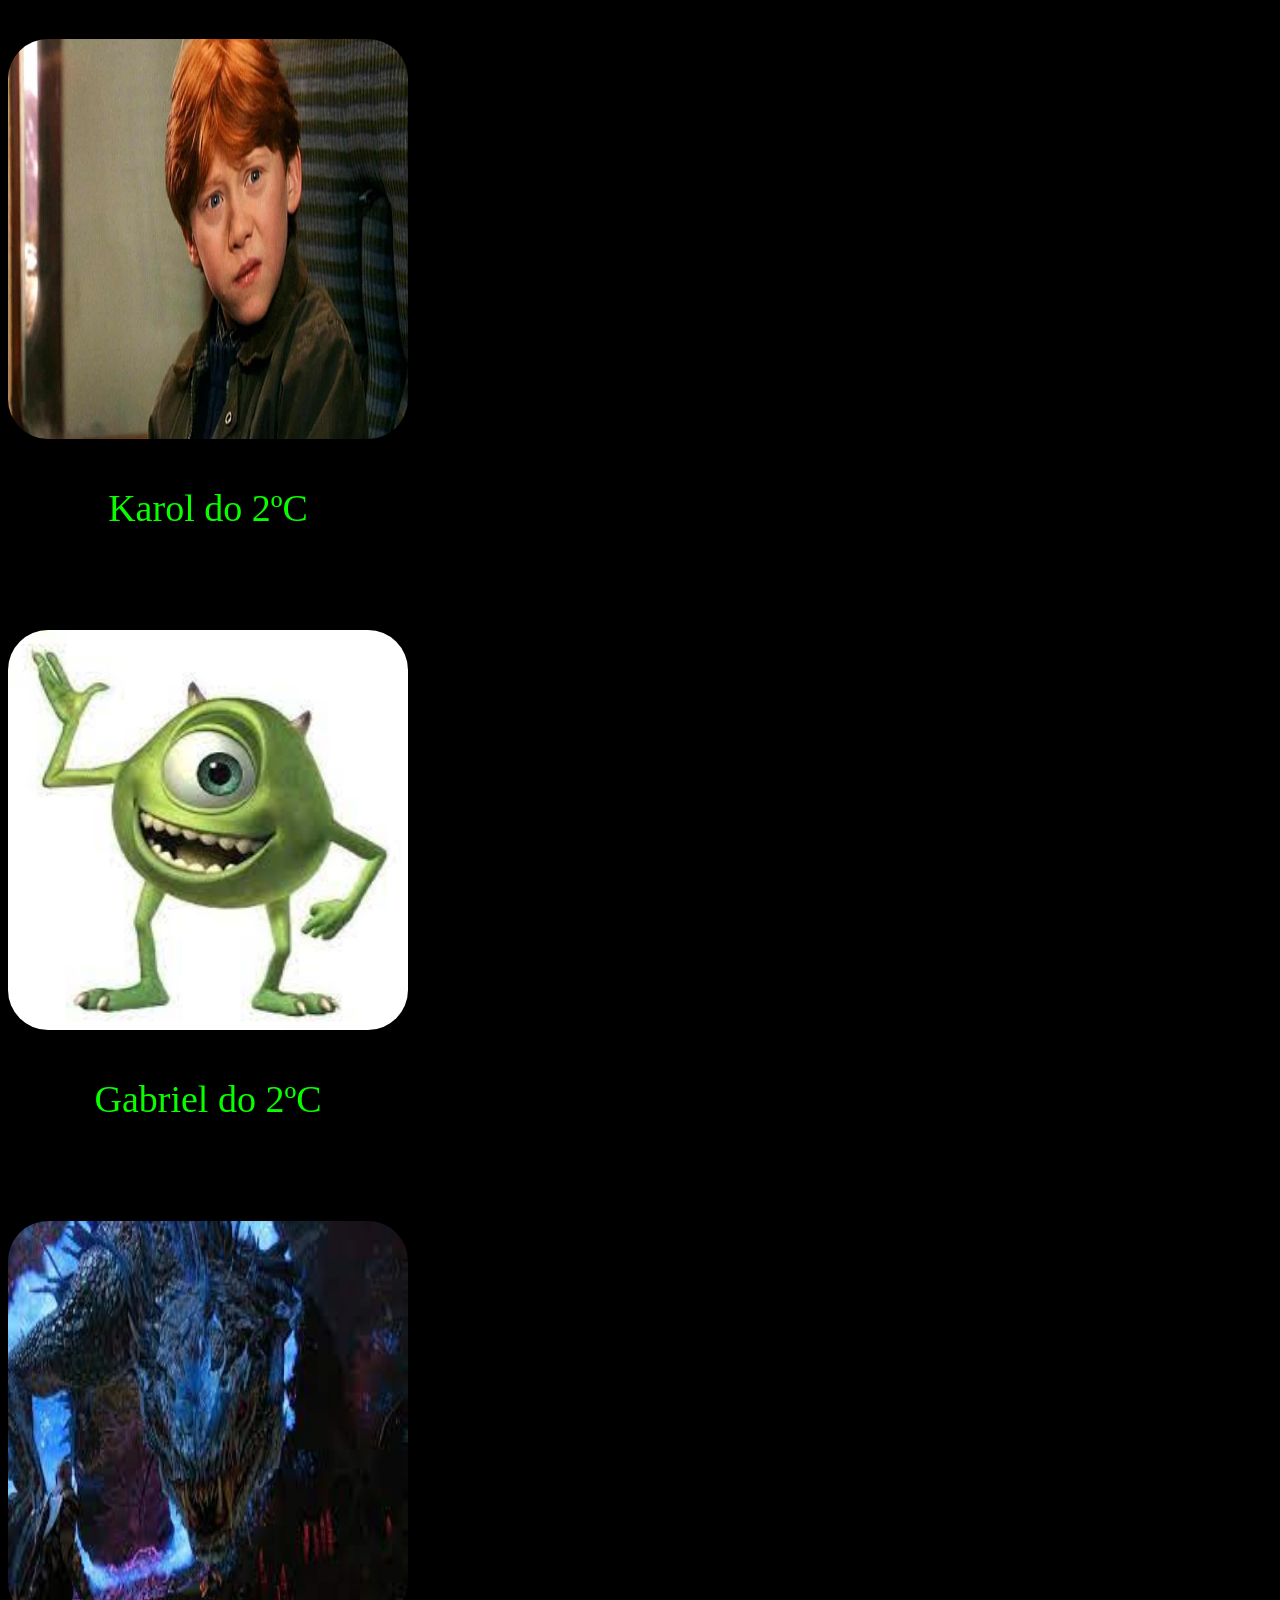
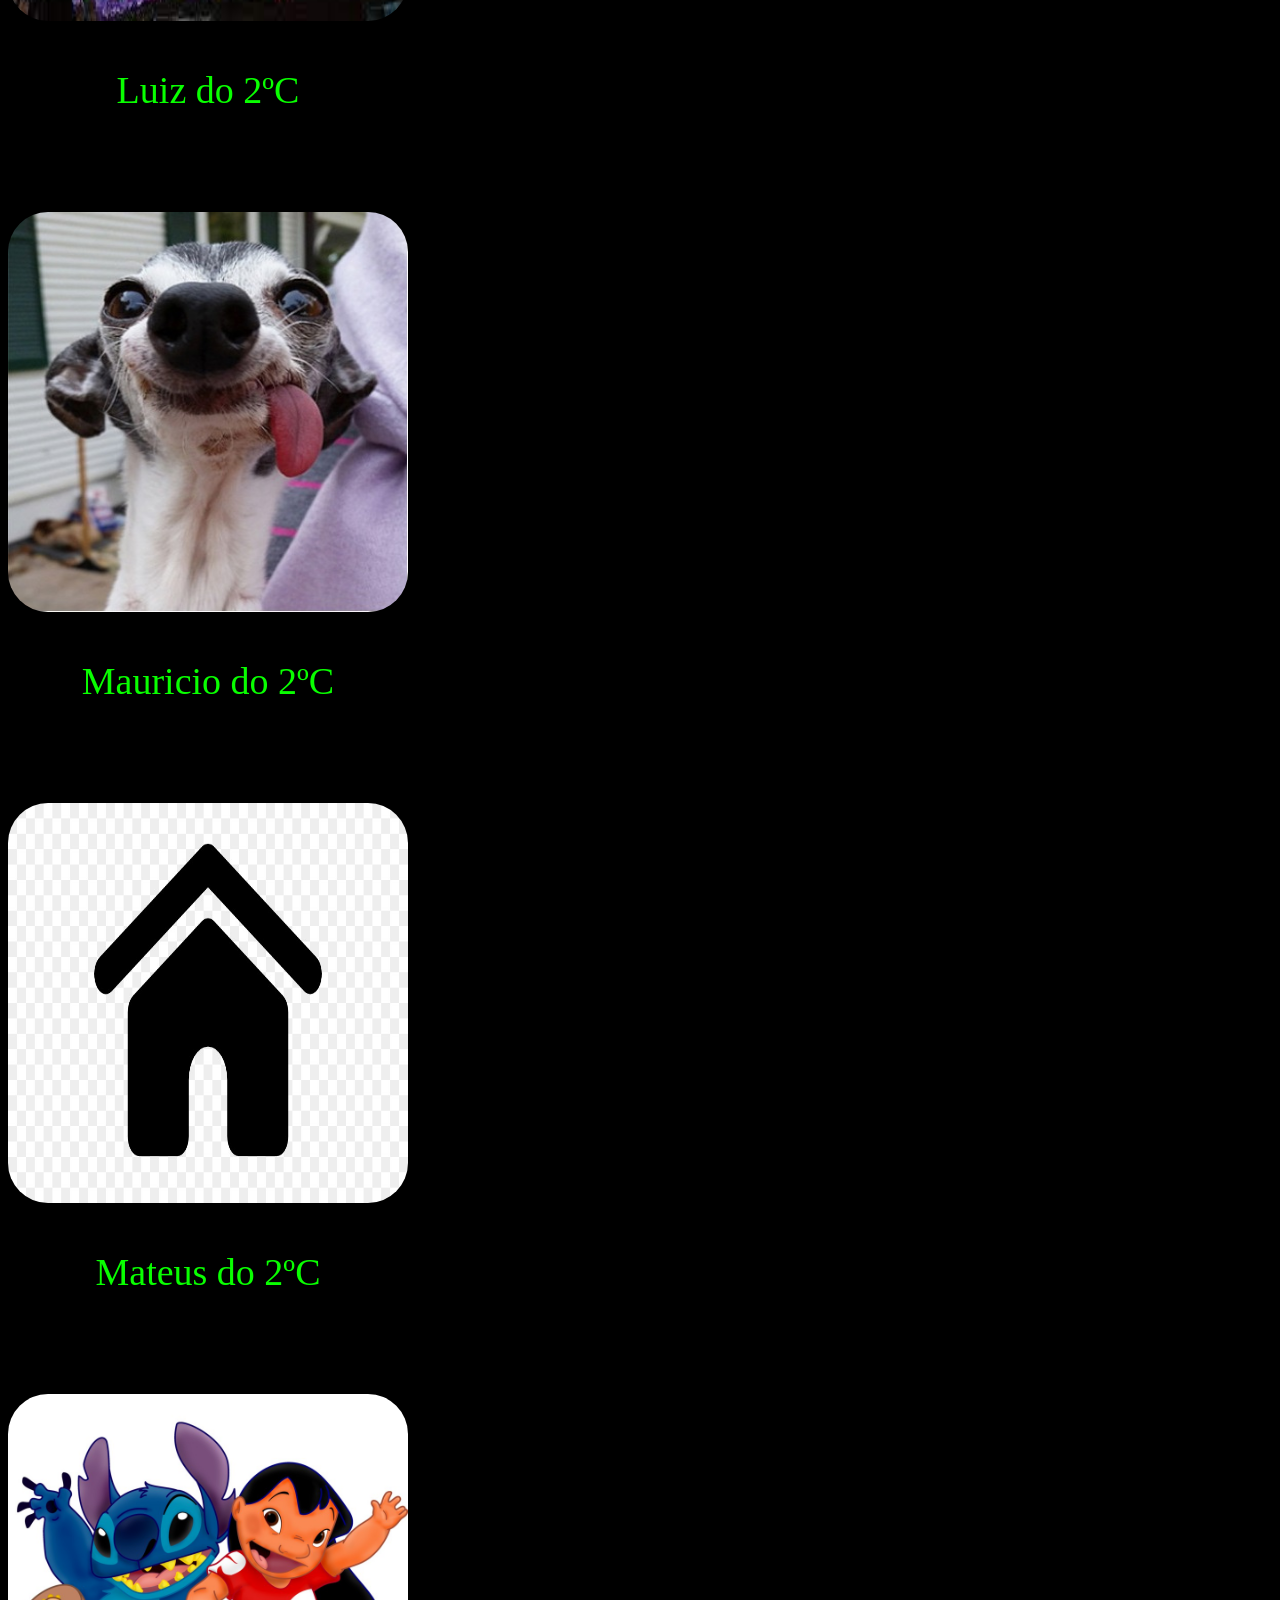
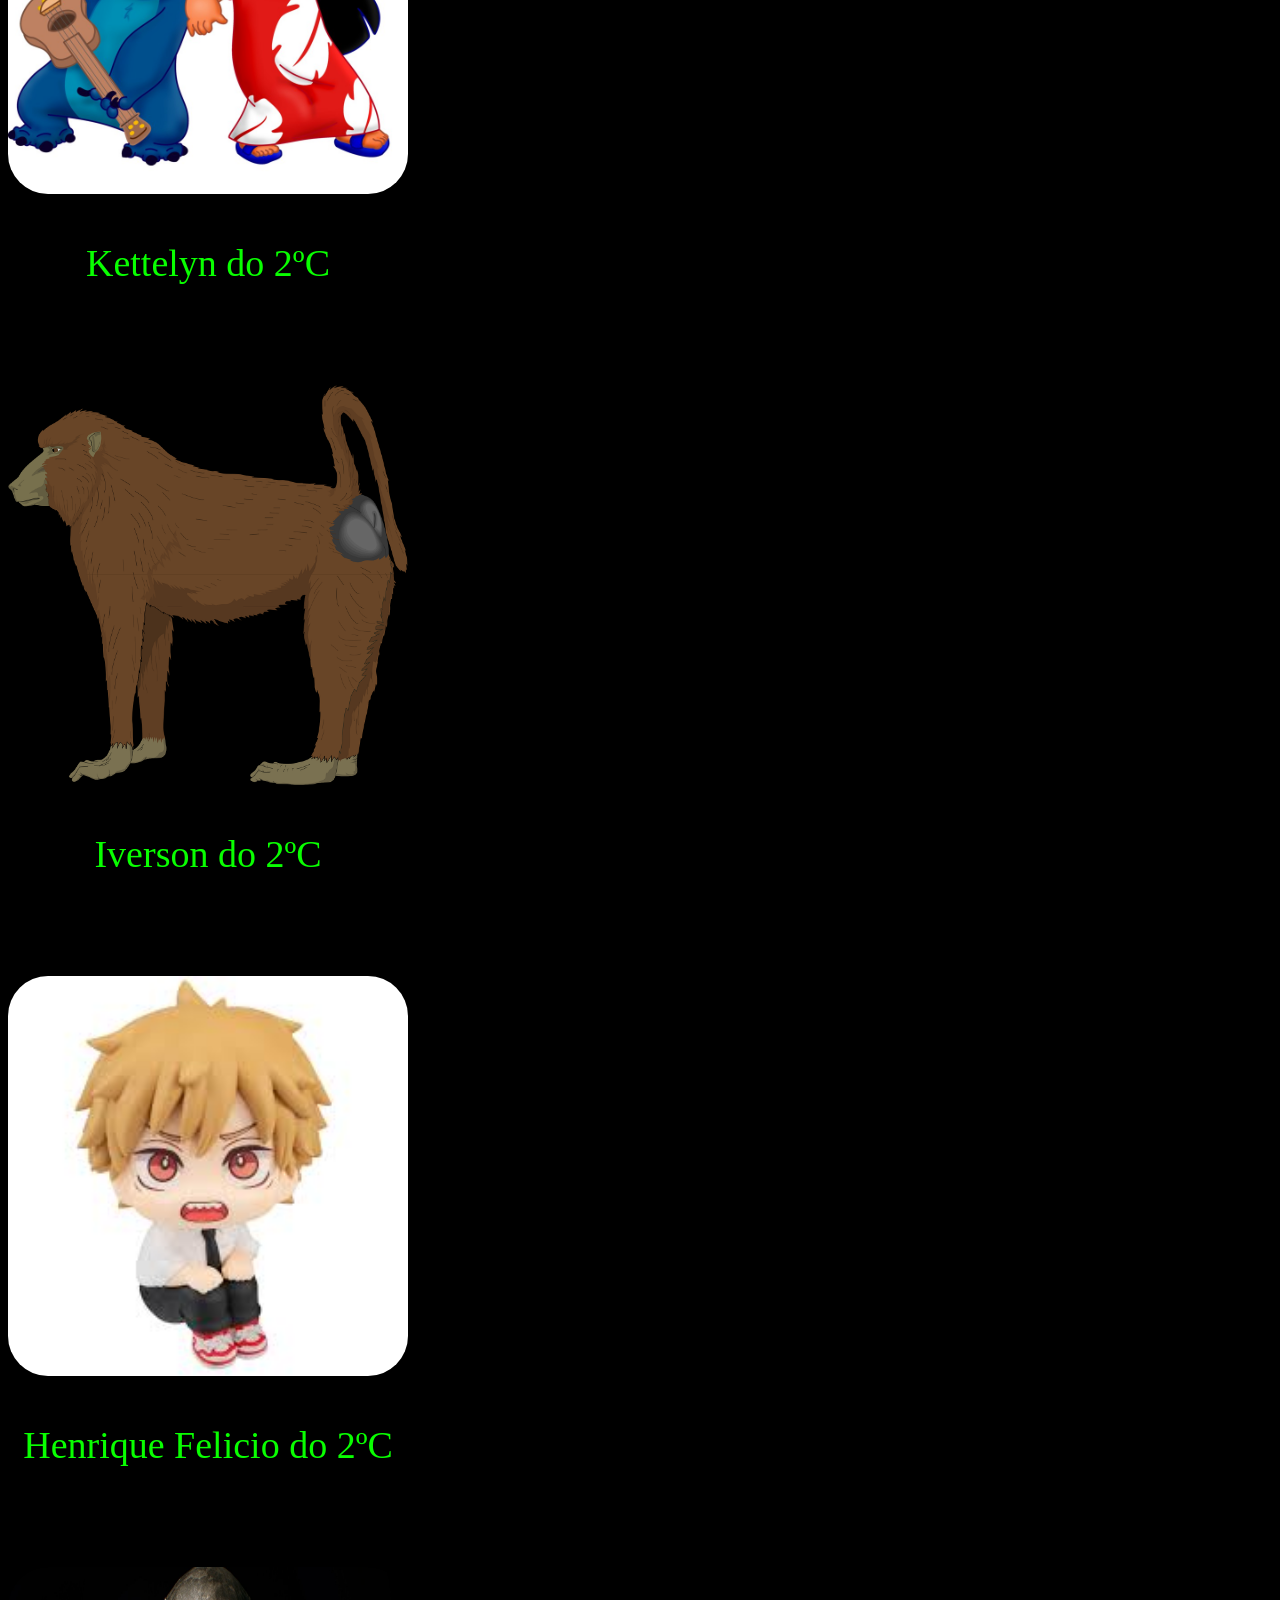
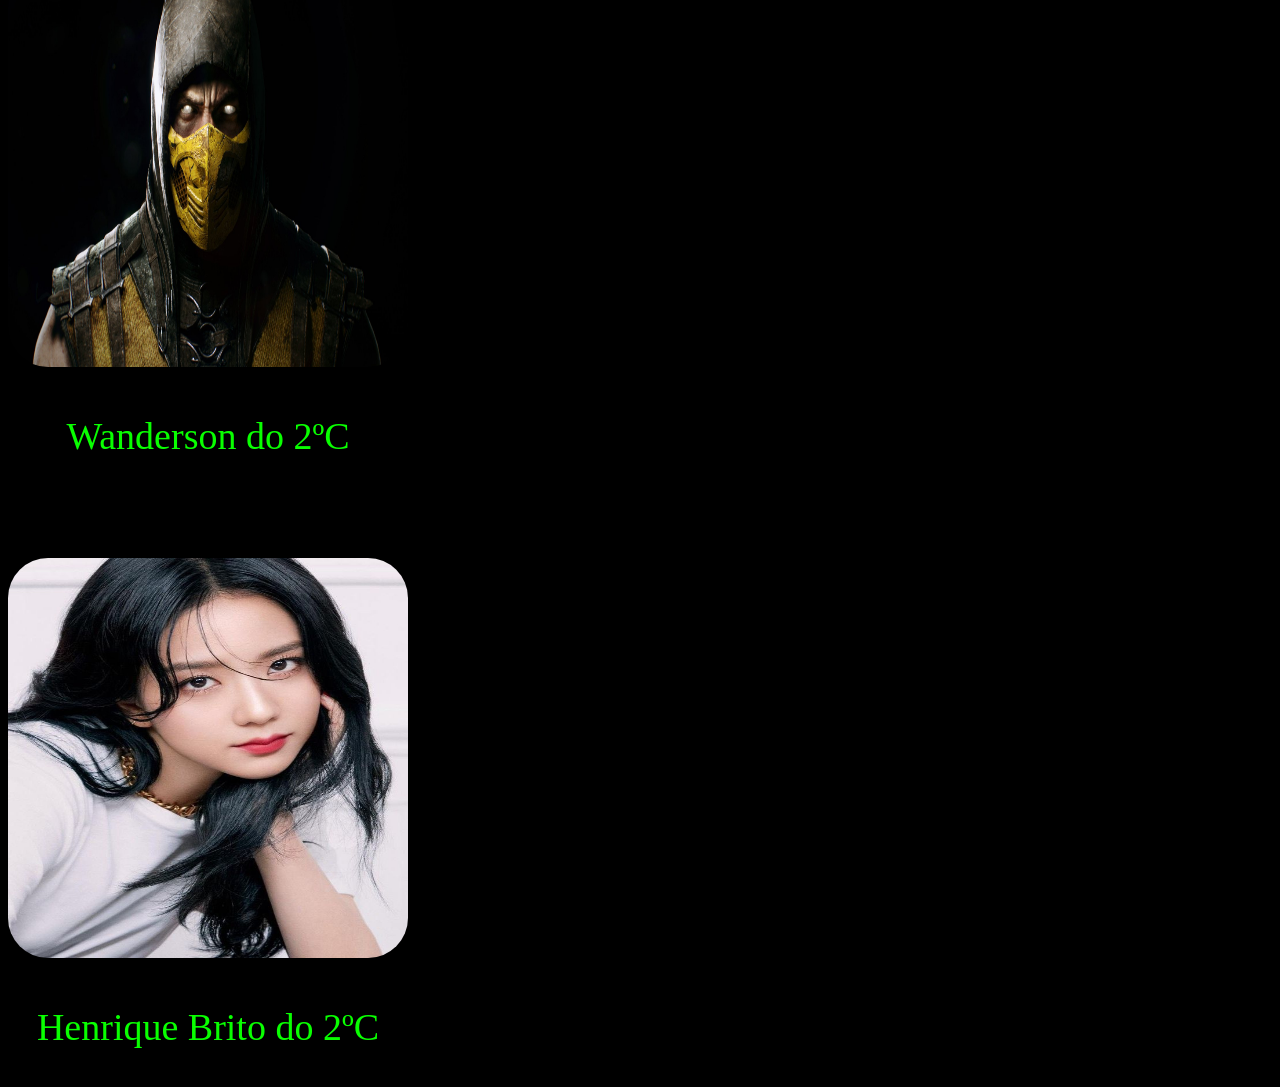
==== commit f29f04fb: "Add files via upload" ====
--- a/index.html
+++ b/index.html
@@ -20,6 +20,7 @@
             <li>Escola</li>
             <li>Sobre a turma</li>
             <li>Estudantes</li>
+            <li>jogos</li>
         </ul>
     
         <div>
@@ -35,11 +36,13 @@
         <div Class = "item">
             <img src=img/Ewellyn.jpg alt=”logo”>
           <p>  wellyn do 2ºC </p> 
+          <p><strong>mais esperta da sala e sempre tira  nota boa</strong> </p>
         </div>
 
         <div Class = "item">   
             <img src=img/Naely.jpg alt=”logo”>
             <p>Naely do 2ºC</p>
+            <p><strong>falta aula e sempre chega atrasada</strong></p>
         </div>
 
         <div Class = "item">
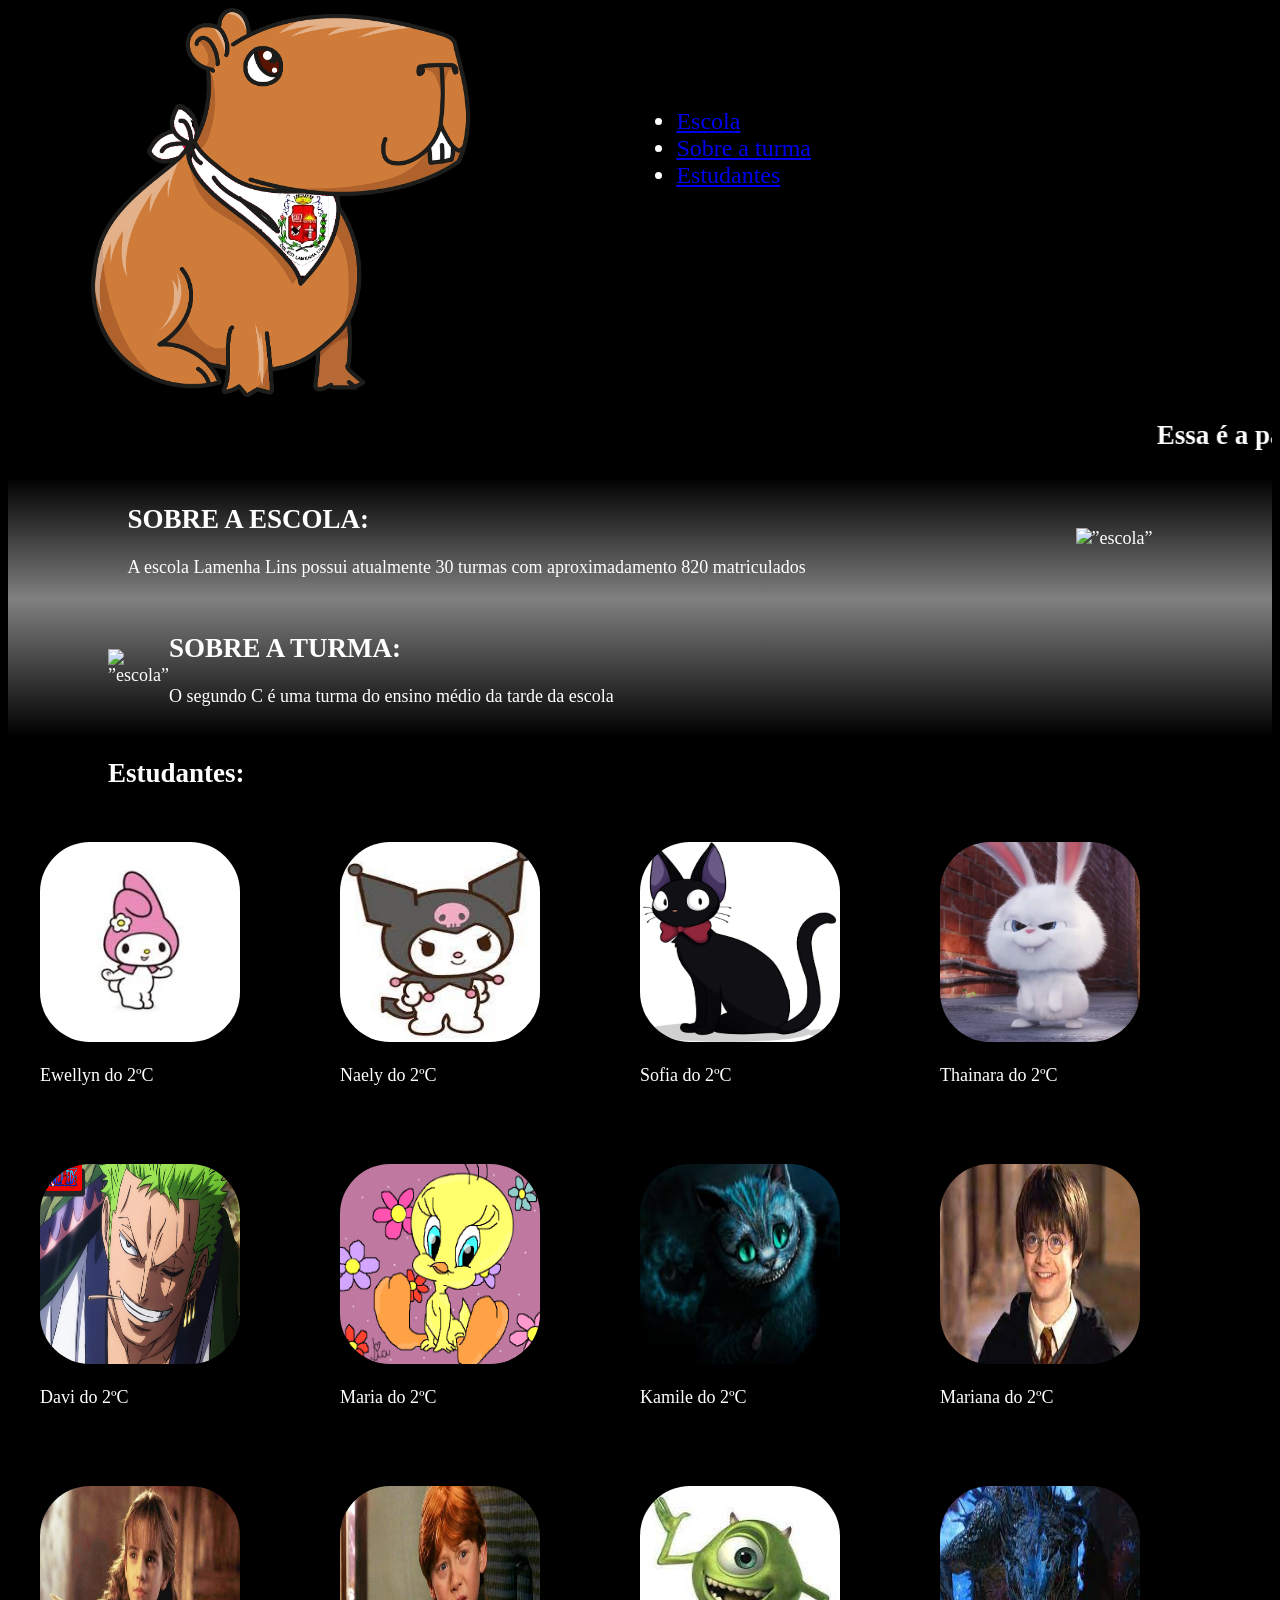
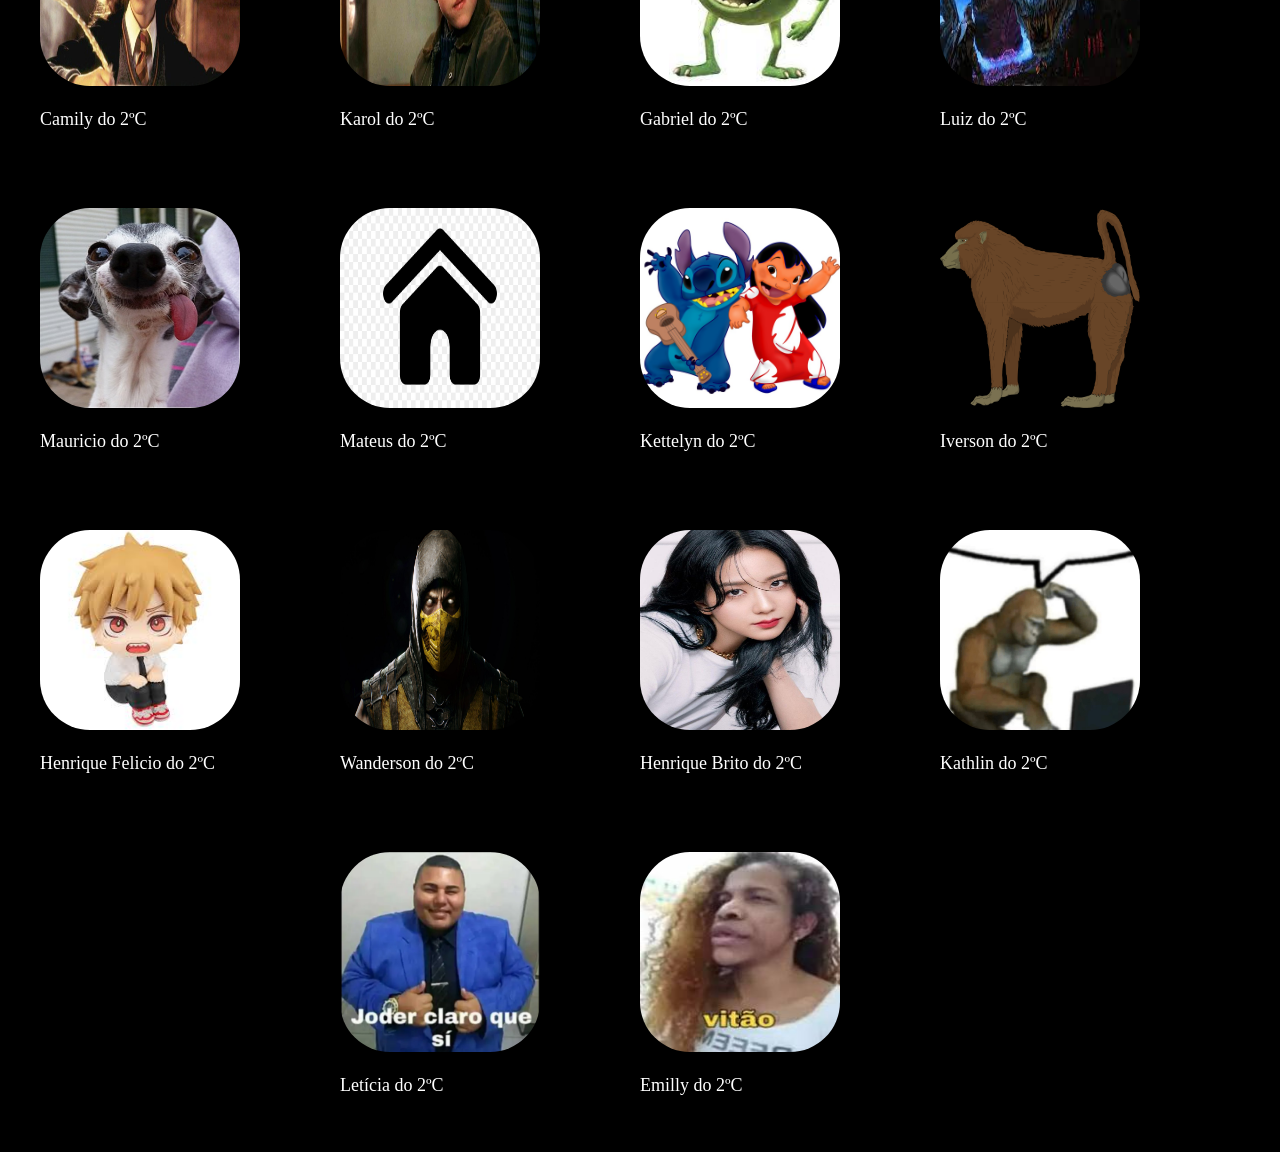
==== commit 728f27b5: "Add files via upload" ====
--- a/index.html
+++ b/index.html
@@ -7,129 +7,130 @@
     <title>Escola Lamenha Lins</title>
     <link rel = "stylesheet" href = Style.css>
 </head>
- 
-<html lang="en">
-
 <body>
     <header>
-        <section class = "topo">
-        <marquee><h1>Essa é a turma do 2ºC</h1></marquee>
         <section class = "meio">
      <img class="logoescola" src=img/zedamanga.png alt=”logo”>
         <ul class = "topico">
-            <li>Escola</li>
-            <li>Sobre a turma</li>
-            <li>Estudantes</li>
-            <li>jogos</li>
+            <li><a href="#escola">Escola</a></li>
+            <li><a href="#sobre-turma">Sobre a turma</a></li>
+            <li><a href="#estudantes">Estudantes</a></li>
         </ul>
-    
-        <div>
+    </section>
+        <section class = "topo">
+        <marquee><h1>Essa é a página criada pela turma do 2ºC da escola Lamenha Lins</h1></marquee>
+        </section>
+    </header>
+    <section class = "escola" id="escola">
+	<div class = "sobreescola">
             <h1>SOBRE A ESCOLA:</h1>
             <p> A escola Lamenha Lins possui atualmente 30 turmas com aproximadamento 820 matriculados</p>
-        </div>
+	</div>
+	<div>
+  	    <img src=img/escola.jpg alt=”escola”>
+	</div>
     </section>
-    <section>
-        <div>
-            
-            <h1><strong> ALUNOS DA TURMA</strong></h1>
-            
-        <div Class = "item">
-            <img src=img/Ewellyn.jpg alt=”logo”>
-          <p>  wellyn do 2ºC </p> 
-          <p><strong>mais esperta da sala e sempre tira  nota boa</strong> </p>
+    <section class= "turma" id="sobre-turma">
+	<div>
+  	    <img src=img/turma.jpg alt=”escola”>
+	</div>
+        <div class = "turmatxt">
+            <h1>SOBRE A TURMA:</h1>
+            <p> O segundo C é uma turma do ensino médio da tarde da escola</p>
         </div>
 
-        <div Class = "item">   
+    </section>
+    <section id="estudantes">
+            <h1 class = "estudantetitulo">Estudantes:</h1>
+           <div class = "estudantes" >        
+            <div class = "item">
+            <img src=img/Ewellyn.jpg alt=”logo”>
+            <p>Ewellyn do 2ºC</p>
+             </div>
+             <div class = "item">
             <img src=img/Naely.jpg alt=”logo”>
             <p>Naely do 2ºC</p>
-            <p><strong>falta aula e sempre chega atrasada</strong></p>
-        </div>
-
-        <div Class = "item">
+            </div>
+            <div class = "item">
             <img src=img/Sofia.jpg alt=”logo”>
             <p>Sofia do 2ºC</p>
-        </div>
-
-        <div Class = "item">
+            </div>
+            <div class = "item">
             <img src=img/Thainara.jpg alt=”logo”>
             <p>Thainara do 2ºC</p>
-        </div>
-
-        <div Class = "item">
+            </div>
+            <div class = "item">
             <img src=img/davizinho.jpg alt=”logo”>
             <p>Davi do 2ºC</p>
-        </div>
-
-        <div Class = "item">
+            </div>
+            <div class = "item">
             <img src=img/Maria.png alt=”logo”>
             <p>Maria do 2ºC</p>
-        </div>
-
-        <div Class = "item">
+            </div>
+            <div class = "item">
             <img src=img/Kamile.jpg alt=”logo”>
             <p>Kamile do 2ºC</p>
-        </div>
-
-        <div Class = "item">
+            </div>
+            <div class = "item">
             <img src=img/Mariana.jpg alt=”logo”>
             <p>Mariana do 2ºC</p>
-        </div>
-
-        <div Class = "item">
+            </div>
+            <div class = "item">
             <img src=img/Camily.jpg alt=”logo”>
             <p>Camily do 2ºC</p>
-        </div>
-
-        <div Class = "item">
+            </div>
+            <div class = "item">
             <img src=img/Karol.jpg alt=”logo”>
             <p>Karol do 2ºC</p>
-        </div>
-
-        <div Class = "item">
+            </div>
+            <div class = "item">
             <img src=img/Gabriel.jpg alt=”logo”>
             <p>Gabriel do 2ºC</p>
-        </div>
-
-        <div Class = "item">
+            </div>
+            <div class = "item">
             <img src=img/Luiz.jpg alt=”logo”>
             <p>Luiz do 2ºC</p>
-        </div>
-
-        <div Class = "item">
+            </div>
+            <div class = "item">
             <img src=img/Mauricio.jpg alt=”logo”>
             <p>Mauricio do 2ºC</p>
-        </div>
-
-        <div Class = "item">
+            </div>
+            <div class = "item">
             <img src=img/Mateus.jpg alt=”logo”>
             <p>Mateus do 2ºC</p>
-        </div>
-
-        <div Class = "item">
+            </div>
+            <div class = "item">
             <img src=img/KETTELYN.jpg alt=”logo”>
             <p>Kettelyn do 2ºC</p>
-        </div>
-
-        <div Class = "item">
+            </div>
+            <div class = "item">
             <img src=img/Iverson.png alt=”logo”>
             <p>Iverson do 2ºC</p>
-        </div>
-
-        <div Class = "item">
+            </div>
+            <div class = "item">
             <img src=img/HenriqueFelicio.jpeg alt=”logo”>
             <p>Henrique Felicio do 2ºC</p>
-        </div>
-
-        <div Class = "item">
+            </div>
+            <div class = "item">
             <img src=img/Wanderson.jpg alt=”logo”>
             <p>Wanderson do 2ºC</p>
-        </div>
-
-        <div Class = "item">
+            </div>
+            <div class = "item">
             <img src=img/HenriqueBrito.jpg alt=”logo”>
             <p>Henrique Brito do 2ºC</p>
-        </div>
-        
+            </div>
+            <div class = "item">
+            <img src=img/Kathlin.jpg alt=”logo”>
+            <p>Kathlin do 2ºC</p>
+            </div>
+            <div class = "item">
+            <img src=img/Letícia.jpg alt=”logo”>
+            <p>Letícia do 2ºC</p>
+            </div>
+            <div class = "item">
+            <img src=img/Emilly.jpeg alt=”logo”>
+            <p>Emilly do 2ºC</p>
+            </div>
         </div>
     </section>
 </body>
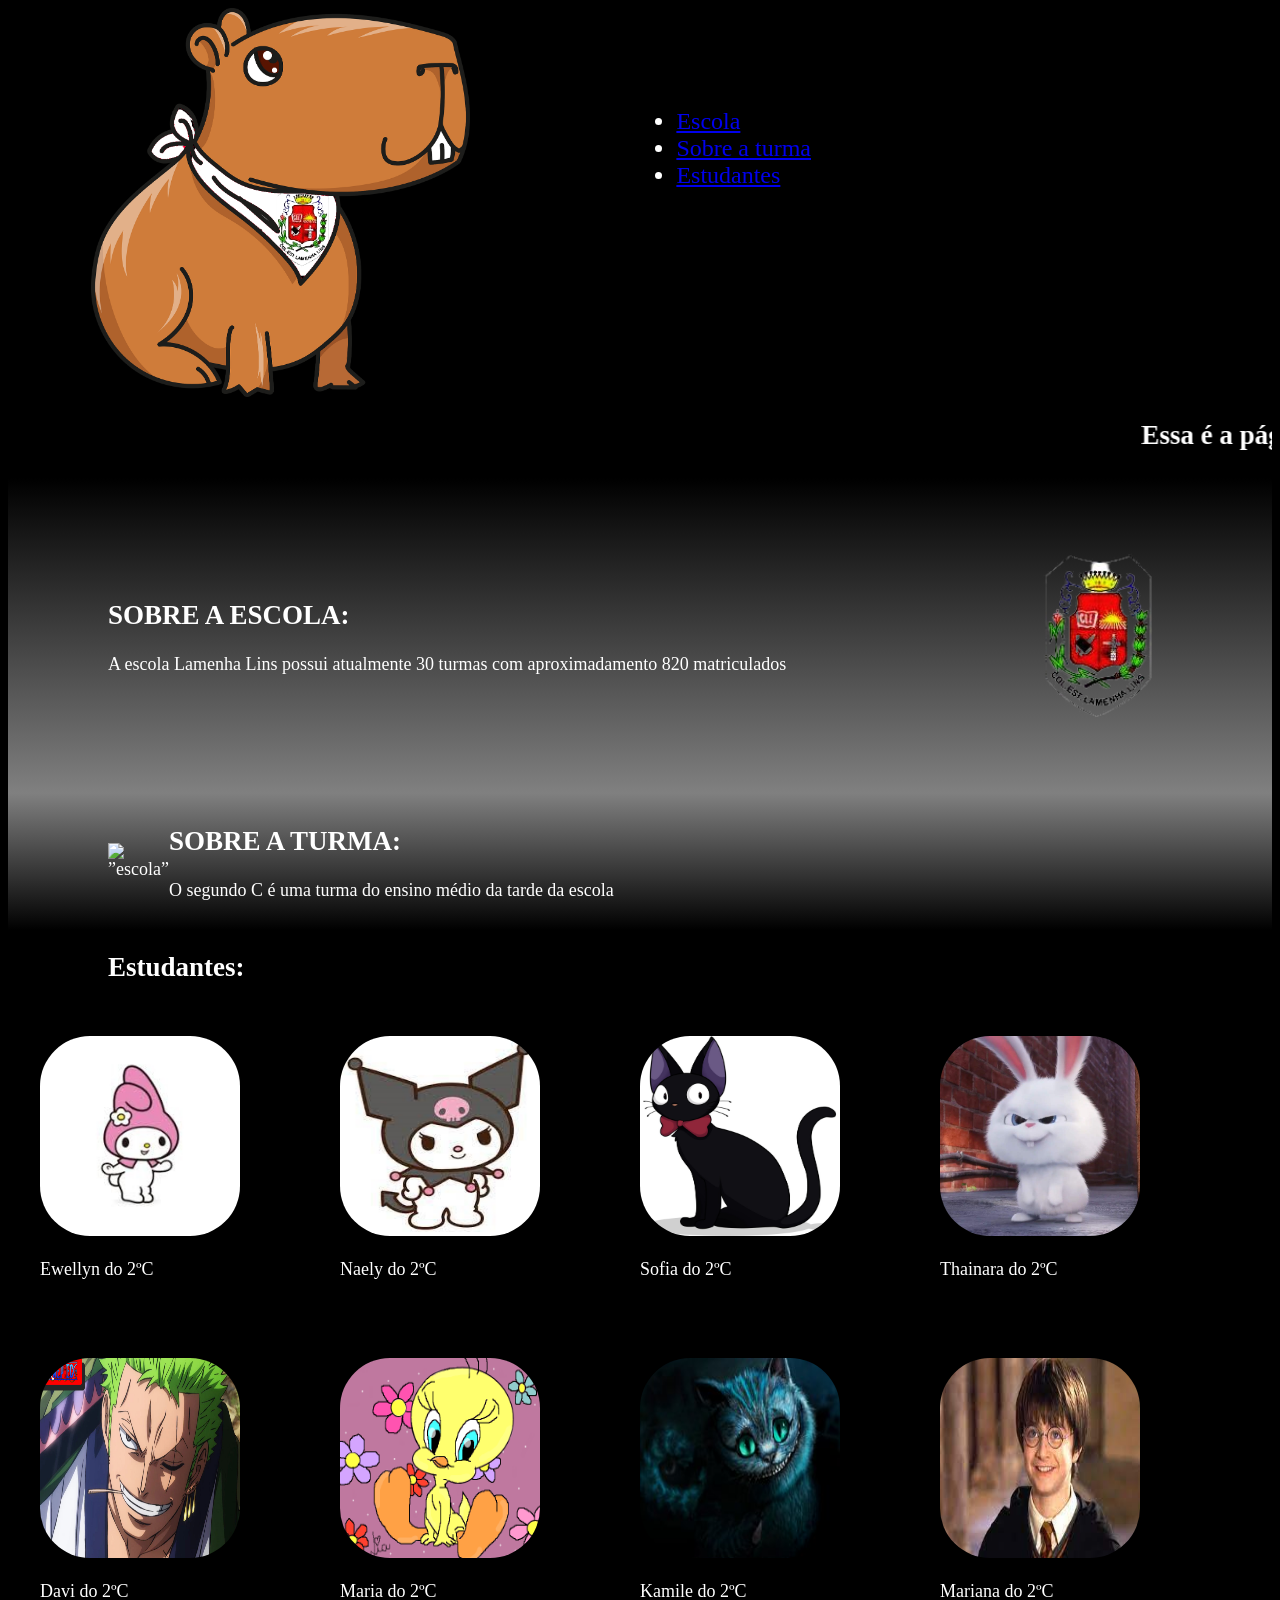
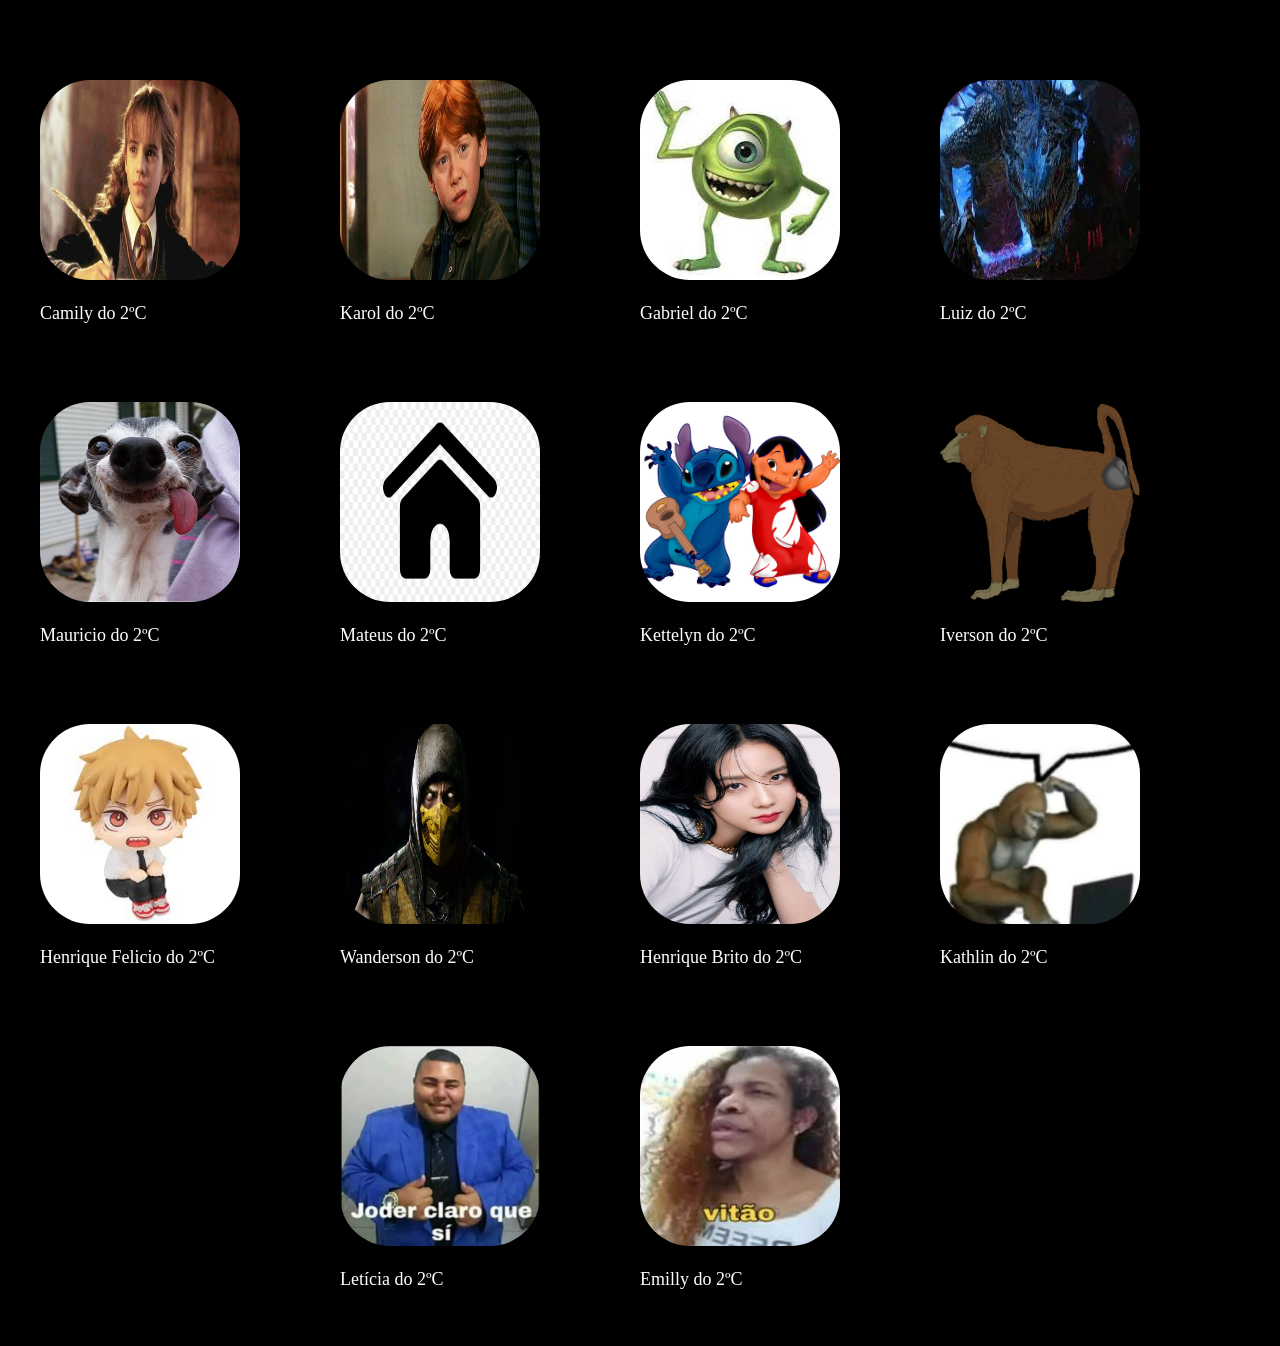
==== commit 84d274b2: "Add files via upload" ====
--- a/index.html
+++ b/index.html
@@ -27,7 +27,7 @@
             <p> A escola Lamenha Lins possui atualmente 30 turmas com aproximadamento 820 matriculados</p>
 	</div>
 	<div>
-  	    <img src=img/escola.jpg alt=”escola”>
+  	    <img src=img/inutil.jpg alt=”escola”>
 	</div>
     </section>
     <section class= "turma" id="sobre-turma">
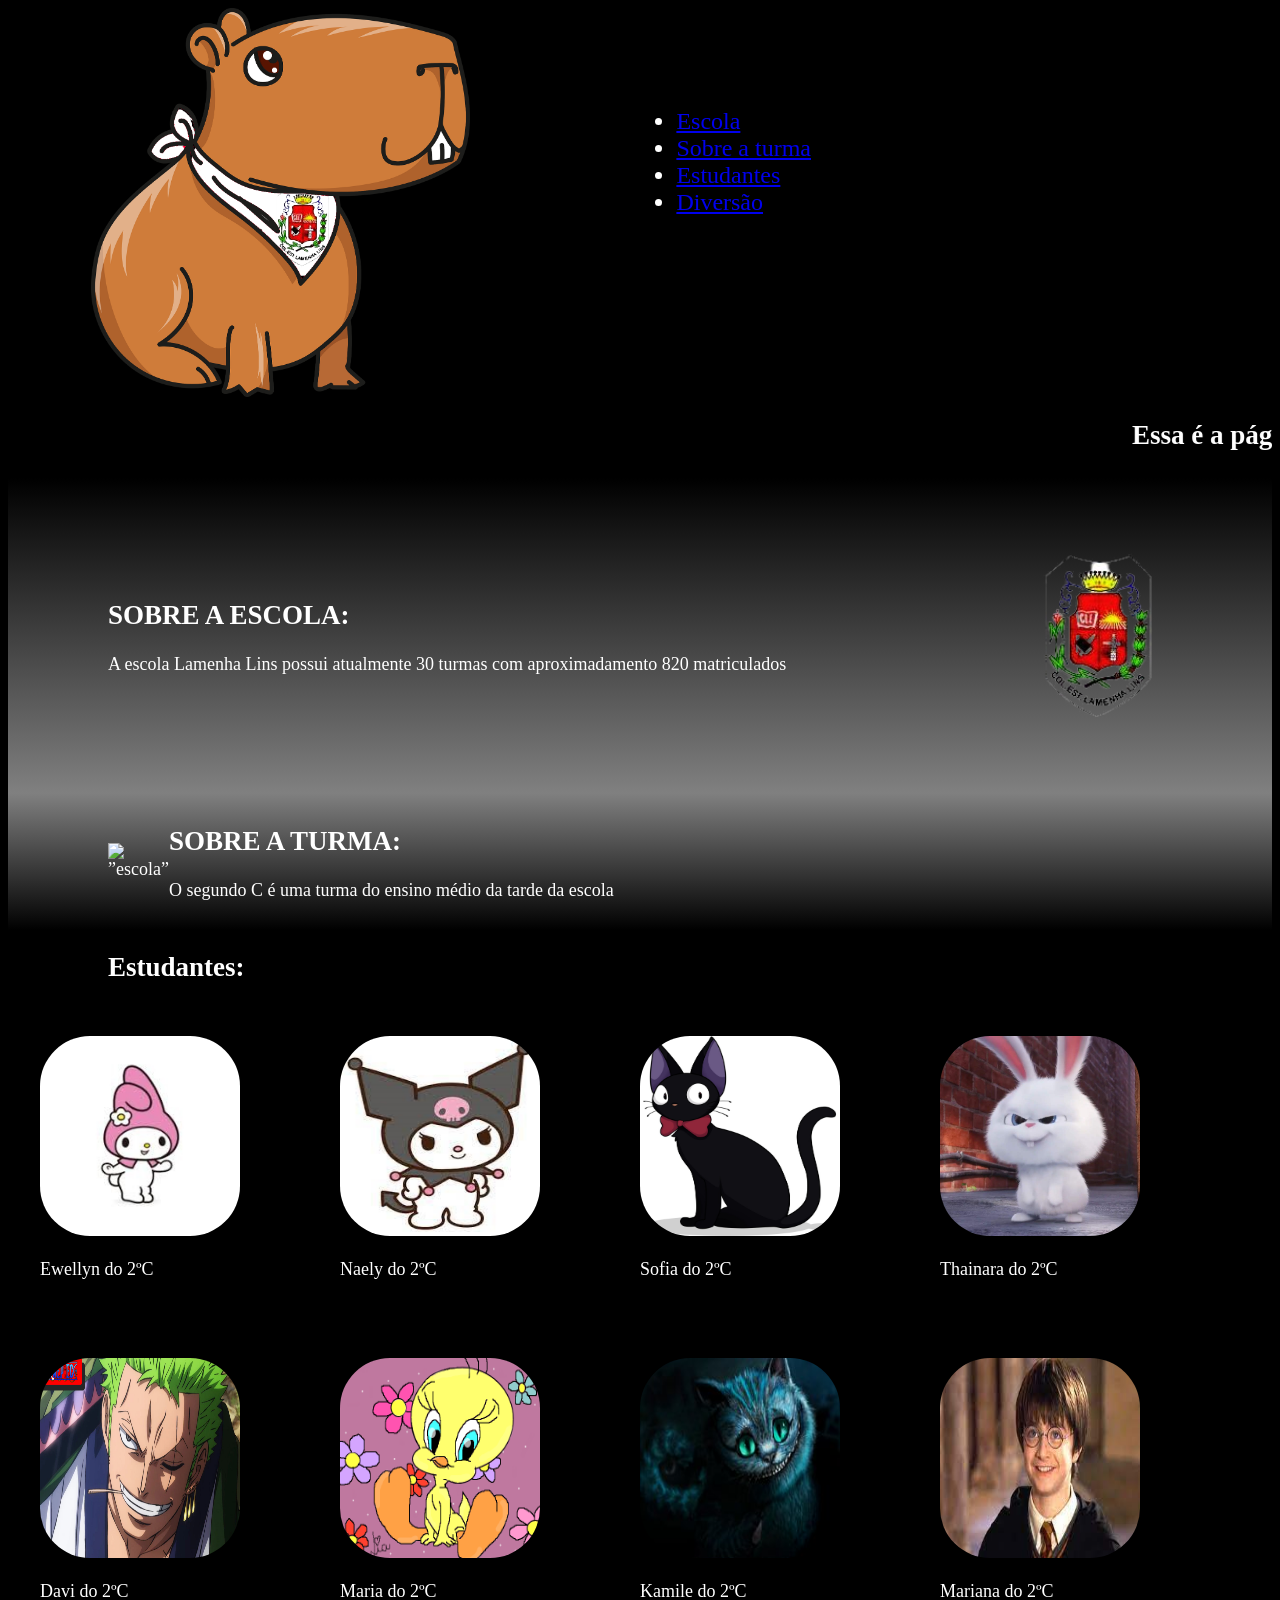
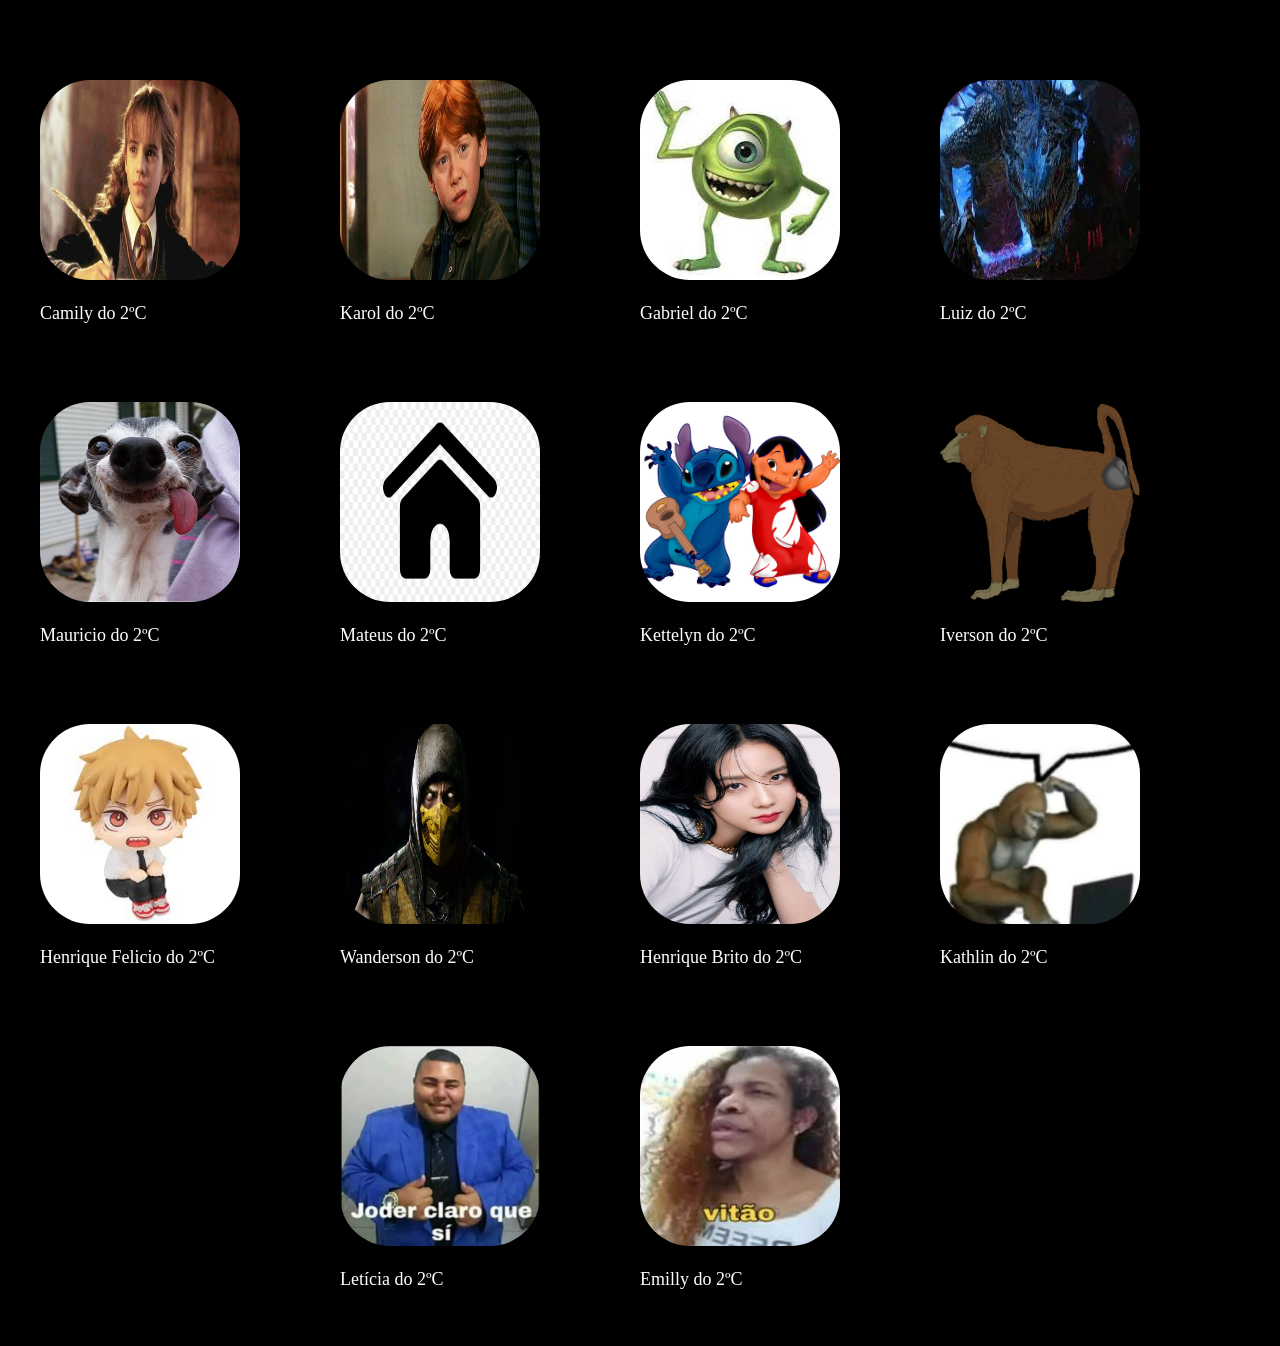
==== commit 52c4cea7: "Add files via upload" ====
--- a/index.html
+++ b/index.html
@@ -15,6 +15,7 @@
             <li><a href="#escola">Escola</a></li>
             <li><a href="#sobre-turma">Sobre a turma</a></li>
             <li><a href="#estudantes">Estudantes</a></li>
+            <li><a href="#diversao">Diversão</a></li>
         </ul>
     </section>
         <section class = "topo">
